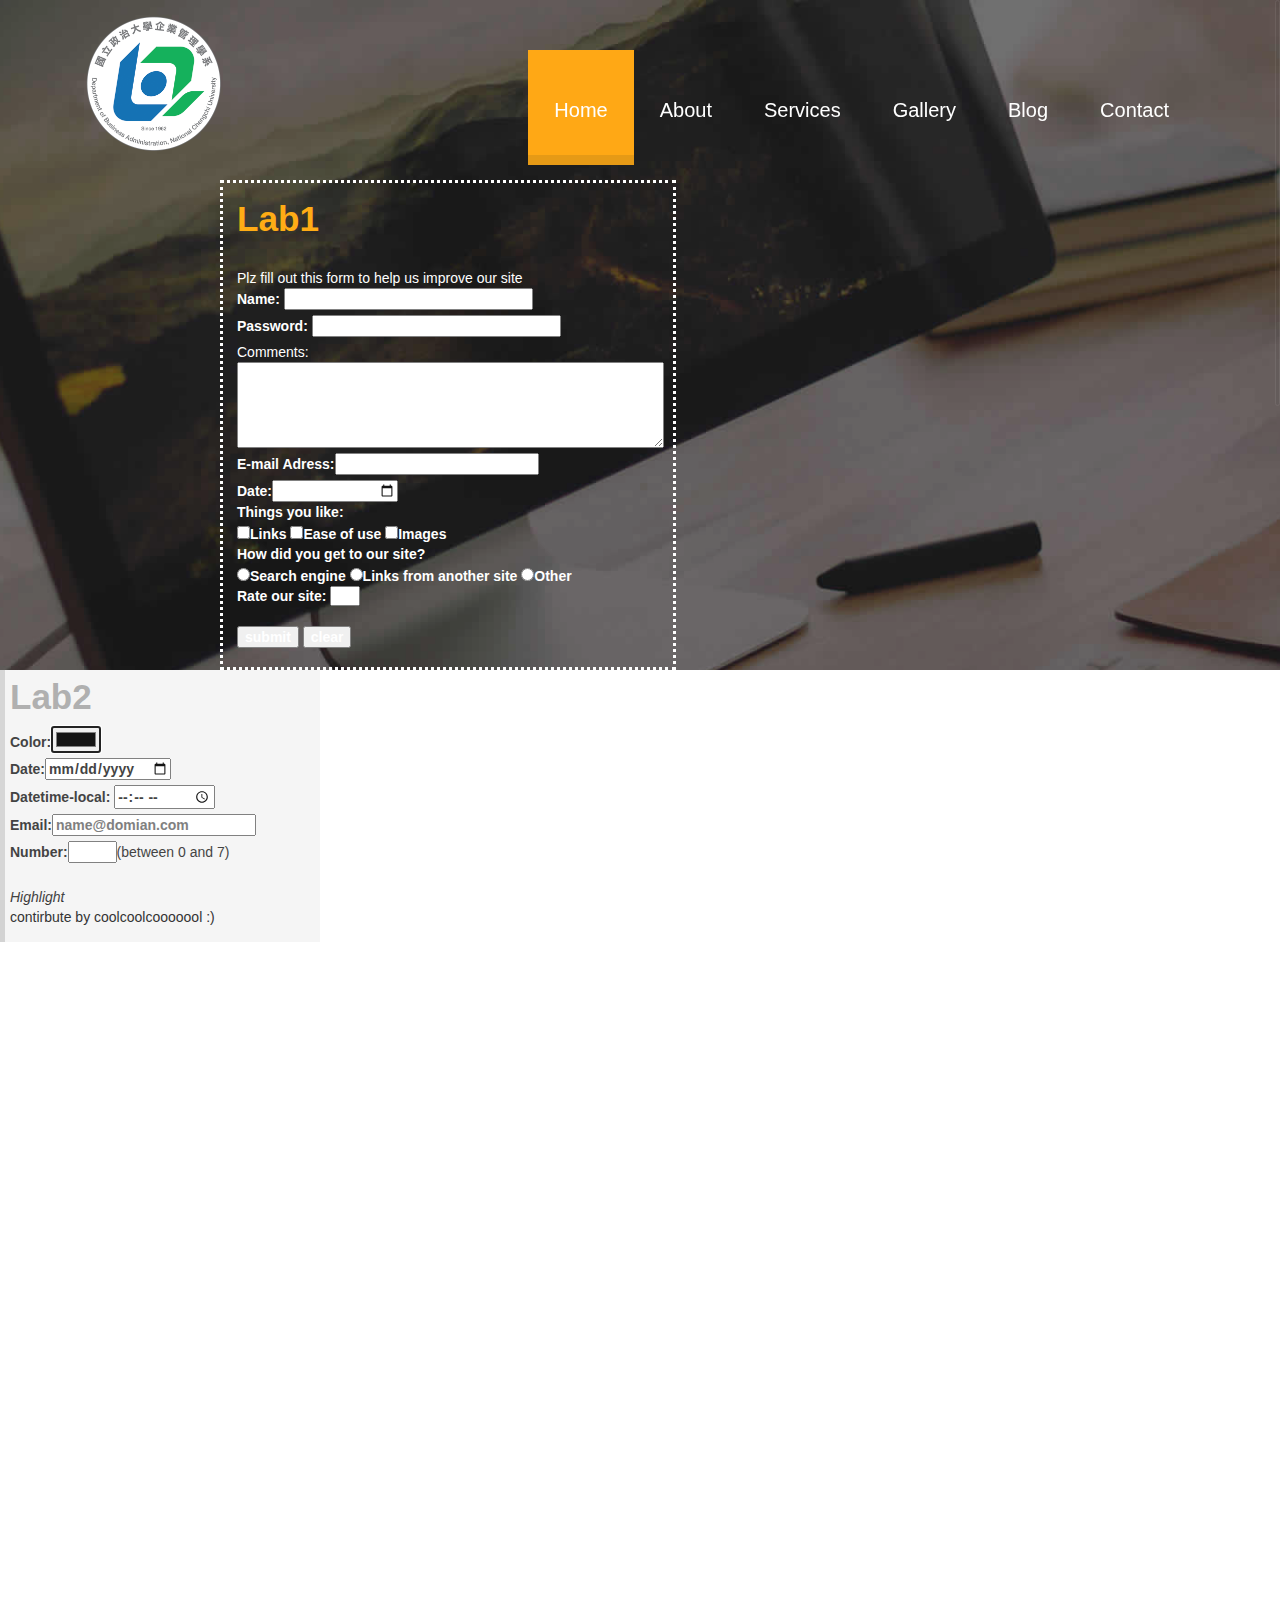
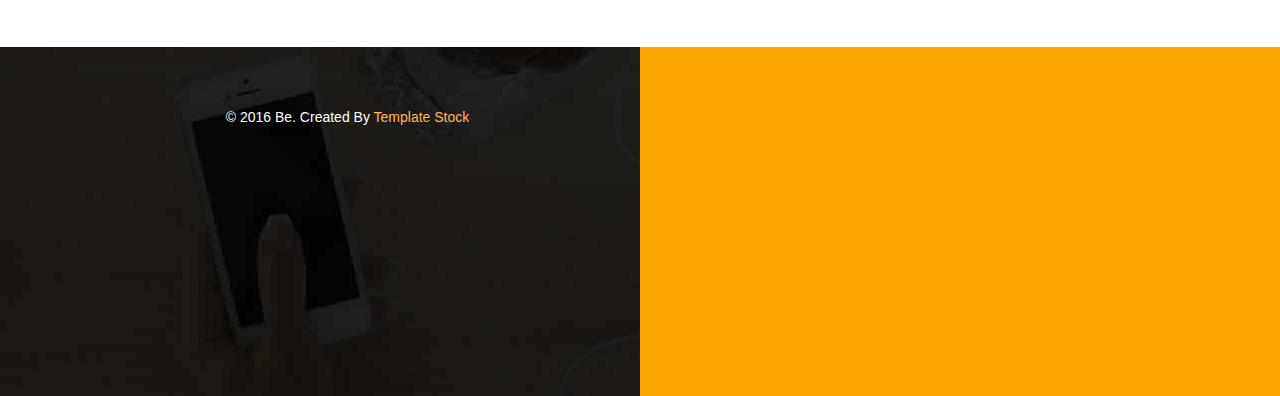
==== be/index.html @ 37cb6d10 "Add files via upload" ====
<!DOCTYPE html>
<!--
	Be by TEMPLATE STOCK
	templatestock.co @templatestock
	Released for free under the Creative Commons Attribution 3.0 license (templated.co/license)
-->
<html lang="en">

<head>
    <meta charset="utf-8">
    <meta http-equiv="X-UA-Compatible" content="IE=edge">
    <meta name="viewport" content="width=device-width, initial-scale=1">
    <meta name="description" content="">
    <meta name="author" content="">
    <title>CSintro Homework</title>

    <link rel="stylesheet" href="assets/109305077/style_new.css" type="text/css">

       <!-- =============== Bootstrap Core CSS =============== -->
    <link rel="stylesheet" href="assets/css/bootstrap.min.css" type="text/css">
    <!-- =============== fonts awesome =============== -->
    <link rel="stylesheet" href="assets/font/css/font-awesome.min.css" type="text/css">
    <!-- =============== Plugin CSS =============== -->
    <link rel="stylesheet" href="assets/css/animate.min.css" type="text/css">
    <!-- =============== Custom CSS =============== -->
    <link rel="stylesheet" href="assets/css/style.css" type="text/css">
    <!-- =============== Owl Carousel Assets =============== -->
    <link href="assets/owl-carousel/owl.carousel.css" rel="stylesheet">
    <link href="assets/owl-carousel/owl.theme.css" rel="stylesheet">

	 <link rel="stylesheet" href="assets/css/isotope-docs.css" media="screen">
	  <link rel="stylesheet" href="assets/css/baguetteBox.css">
    <!-- HTML5 Shim and Respond.js IE8 support of HTML5 elements and media queries -->
    <!-- WARNING: Respond.js doesn't work if you view the page via file:// -->
    <!--[if lt IE 9]>
        <script src="https://oss.maxcdn.com/libs/html5shiv/3.7.0/html5shiv.js"></script>
        <script src="https://oss.maxcdn.com/libs/respond.js/1.4.2/respond.min.js"></script>
    <![endif]-->
	
</head>

<body>
    <!-- =============== Preloader =============== -->
    <div id="preloader">
        <div id="loading">
		<img width="256" height="32" src="assets/img/loading-cylon-red.svg">	
        </div>
    </div>
    <!-- =============== nav =============== -->
    <nav id="mainNav" class="navbar navbar-default navbar-fixed-top">
        <div class="container">
            <div class="container-fluid">
                <!-- Brand and toggle get grouped for better mobile display -->
                <div class="navbar-header">
                    <button type="button" class="navbar-toggle collapsed" data-toggle="collapse" data-target="#bs-example-navbar-collapse-1">
                        <span class="sr-only">Toggle navigation</span>
                        <span class="icon-bar"></span>
                        <span class="icon-bar"></span>
                        <span class="icon-bar"></span>
                    </button>
                    <a class="navbar-brand" href="#"><img src="assets/109305077/nccuba_logo.png" width=25% alt="Logo">
                    </a>
                </div>

                <!-- Collect the nav links, forms, and other content for toggling -->

                <div class="collapse navbar-collapse" id="bs-example-navbar-collapse-1">
                    <ul class="nav navbar-nav navbar-right">
						<li>
                            <a class="page-scroll" href="#home">Home</a>
                        </li>
                        <li>
                            <a class="page-scroll" href="#about">About</a>
                        </li>
                        <li>
                            <a class="page-scroll" href="#Services">Services</a>
                        </li>
                        <li>
                            <a class="page-scroll" href="#Gallery">Gallery</a>
                        </li>
                        <li>
                            <a class="page-scroll" href="#blog">Blog</a>
                        </li>
                        <li>
                            <a class="page-scroll" href="#contact">Contact</a>
                        </li>
                    </ul>
                </div>
                <!-- =============== navbar-collapse =============== -->

            </div>
        </div>
        <!-- =============== container-fluid =============== -->
    </nav>
    <!-- =============== header =============== -->
    <header id="home" class="header">
		<!-- =============== container =============== -->
        <div class="container">
        <br><br><br><br><br><br><br><br><br>

        <form class="lab1" >
        <h1 style="color: orange;">Lab1</h1>
        <br>Plz fill out this form to help us improve our site
        <br>
            <label> Name:
                <input name = "profile" size = "25" maxlength = "30">
            </label>
        <br>
            <label> Password:
                <input name = "profile" type = "password" size = "25" maxlength = "30">
            </label>
        <br>Comments: 
        <br><textarea rows = "4" cols="50">
            </textarea>

        <br><label>E-mail Adress:<input type="mail"></label>
        <br><label>Date:<Input type="date">
        <br><b>Things you like:</b>
        <br><form action = "/action_page.php" method= "get">
            <input type="checkbox" name= "liked" value="links">Links
            <input type="checkbox" name= "liked" value="ease of use">Ease of use
            <input type="checkbox" name= "liked" value="images">Images
        <br><b>How did you get to our site?</b>
        <br>
            <input type= "radio" name="channel" value= "search engine">Search engine
            <input type= "radio" name="channel" value= "links from another site">Links from another site
            <input type= "radio" name="channel" value= "other">Other
        <br>Rate our site:
        <form action="/action_page.php">
            <select name = "grading">
                <option value= "1">1</option>
                <option value= "2">2</option>
                <option value= "3">3</option>
                <option value= "4">4</option>
                <option value= "5">5</option>
            </select>
        <br><br>
            <input type="submit" value = "submit">
            <input type="reset" value="clear">
        </form>
		

		<!-- =============== container end =============== -->
    </header>

		<!-- =============== container =============== -->

        <form class="lab2" >
            <h1 style="color: darkgray;">Lab2</h1>
            <label>Color:<input type = "color" autofocus /></label>
            <br><label>Date:<input type="date"></label>
            <br><label>Datetime-local: <input type="time"></label>
            <br><label>Email:<input type="mail" placeholder="name@domian.com" required></label>
            <br><form action="/action_page.php"><label>Number:</label><input type="number" min="1" max="7">(between 0 and 7)
            <br><br>
            <em>Highlight</em>
            <p>contirbute by coolcoolcooooool :)</p>
        </form>
        

            </div>
        </div>   
		<!-- =============== container end =============== -->		
    </section>
	

	<section id="contact">
	<!-- =============== container =============== -->
		<div class="container">
			    <div class="row">
                <div class="title">
				<h2>Contact</h2>
				<p>Meet some of our lovely, passionate, positive people.</p>
				</div>
			</div>

			<div class="row">

				<div class="col-xs-12 col-sm-12 col-md-12 wow bounceIn animated" data-wow-delay=".1s">

					<form action="#" method="post">
						<div class="ajax-hidden">
							<div class="col-xs-12 col-sm-6 col-md-6 form-group wow fadeInUp animated">
								<label for="c_name" class="sr-only">Name</label>
								<input type="text" placeholder="Name" name="name" class="form-control" id="name" required="">
							</div>

							<div data-wow-delay=".1s" class="col-xs-12 col-sm-6 col-md-6 form-group wow fadeInUp animated">
								<label for="c_email" class="sr-only">Email</label>
								<input type="email" placeholder="E-mail" name="email" class="form-control" id="email" pattern="^[A-Za-z0-9](([_\.\-]?[a-zA-Z0-9]+)*)@([A-Za-z0-9]+)(([\.\-]?[a-zA-Z0-9]+)*)\.([A-Za-z]{2,})$" placeholder="e.g. info@envato.com" required="">
							</div>

							<div data-wow-delay=".2s" class="col-xs-12 col-sm-12 col-md-12 form-group wow fadeInUp animated">
								<textarea placeholder="Message" rows="7" name="description" id="description" class="form-control" required=""></textarea>
							</div>

							<button data-wow-delay=".3s" class="btn btn-sm btn-block wow fadeInUp animated" type="submit">Send Message</button>
						</div>
						<div class="ajax-response"></div>
					</form>

				</div>              
			</div>
		</div><!-- =============== container end =============== -->
	</section>
    <!-- Footer -->
    <footer id="footer">
	<!-- =============== container =============== -->
    <div class="container">
			    <div class="row">
                <div class="col-xs-12 col-sm-6 col-md-6">

					
                    <p class="copyright">
                        &copy; 2016 Be. Created By <a href="http://templatestock.co">Template Stock</a>
					</p>

				</div>
				<div data-wow-delay=".6s" class="col-xs-12 col-sm-6 col-md-6 wow bounceIn  animated" style="visibility: visible; animation-delay: 0.6s; animation-name: bounceIn;">

					  <section class="widget widget_text" id="text-15">
                         <h3 class="widget-title">Taipei, Taiwan</h3> <div class="textwidget">文山區指南路二段65號<br>
                        <p>Tel: 01 234-56786<br>
                        Mobile: 01 234-56786<br>
                        E-mail: 109305077@nccu.edu.tw
                    </div>
                    </section>

				</div>
			</div>
    </div><!-- =============== container end =============== -->
	</footer>    
	<!-- =============== jQuery =============== -->
    <script src="assets/js/jquery.js"></script>
	 <script src="assets/js/isotope-docs.min.js"></script>
    <!-- =============== Bootstrap Core JavaScript =============== -->
    <script src="assets/js/bootstrap.min.js"></script>
    <!-- =============== Plugin JavaScript =============== -->
    <script src="assets/js/jquery.easing.min.js"></script>
    <script src="assets/js/jquery.fittext.js"></script>
    <script src="assets/js/wow.min.js"></script> 
	<!-- =============== owl carousel =============== -->
    <script src="assets/owl-carousel/owl.carousel.js"></script>  
	<!-- Isotope does NOT require jQuery. But it does make things easier -->

<script src="assets/js/baguetteBox.js" async></script>
<script src="assets/js/plugins.js" async></script>
 
    <!-- =============== Custom Theme JavaScript =============== -->
    <script src="assets/js/creative.js">	</script> 
<script src="assets/js/jquery.nicescroll.min.js"></script>

<script>
  $(document).ready(function() {
  
	var nice = $("html").niceScroll();  // The document page (body)
	
	$("#div1").html($("#div1").html()+' '+nice.version);
    
    $("#boxscroll").niceScroll({cursorborder:"",cursorcolor:"#00F",boxzoom:true}); // First scrollable DIV

    $("#boxscroll2").niceScroll("#contentscroll2",{cursorcolor:"#F00",cursoropacitymax:0.7,boxzoom:true,touchbehavior:true});  // Second scrollable DIV
    $("#boxframe").niceScroll("#boxscroll3",{cursorcolor:"#0F0",cursoropacitymax:0.7,boxzoom:true,touchbehavior:true});  // This is an IFrame (iPad compatible)
	
    $("#boxscroll4").niceScroll("#boxscroll4 .wrapper",{boxzoom:true});  // hw acceleration enabled when using wrapper
    
  });
</script>
<script>
window.onload = function() {
    if(typeof oldIE === 'undefined' && Object.keys)
        hljs.initHighlighting();

    baguetteBox.run('.baguetteBoxOne');
    baguetteBox.run('.baguetteBoxTwo');
    baguetteBox.run('.baguetteBoxThree', {
        animation: 'fadeIn'
    });
    baguetteBox.run('.baguetteBoxFour', {
        buttons: false
    });
    baguetteBox.run('.baguetteBoxFive', {
        captions: function(element) {
            return element.getElementsByTagName('img')[0].alt;
        }
    });
};
</script>
</body>
</html>
---- be/assets/109305077/style_new.css ----
body {
    width: 100%;
    height: 100%;
    font-family: helvetica, sans-serif;
    font-size:14px;
} 
h1 {
    font-family: impact, helvetica, sans-serif;
    font-size: 32px;

}
h2 {
    font-family: "times new romance", serif;
    font-size: ;
}
h3 {
    font-family: "andale mono", helvetica, sans-serif;
    font-size: ;
}

.dotted{
        border-style: dotted;
        padding: 1em;
        width: 50%;

}
.dashed {
        border-style: dashed;
}
.solid {
        border-style: solid;
        border-width: 3px;
}
.double {
        border-style: double;
}

.border1 {
        border-color: lightgray;
        border-left-width: 5px;
        border-left-style: solid;
        padding: 5px;
        background-color: darkgrey;
        width: 50%;
}
.lab1{
        border-style: dotted;
        padding: 1em;
        width: 40%;
        margin-left: 150px;
}
.lab2 {
        border-color: lightgray;
        border-left-width: 5px;
        border-left-style: solid;
        padding: 5px;
        background-color: whitesmoke;
        width: 25%;
        margin-right: 150px;
        text-align: middle;
}
---- be/assets/css/style.css ----
/*
	Be by TEMPLATE STOCK
	templatestock.co @templatestock
	Released for free under the Creative Commons Attribution 3.0 license (templated.co/license)

*/
html,


a {
    transition: all 0.35s ease 0s;
    -webkit-transition: all 0.35s ease 0s;
     -moz-transition: all 0.35s ease 0s;
}
#loading {
    height: 200px;
    left: 50%;
    margin: -100px 0 0 -100px;
    position: absolute;
    top: 50%;
    width: 200px;
}
#preloader {
    background: #fff none repeat scroll 0 0;
    bottom: 0;
    left: 0;
    position: fixed;
    right: 0;
    top: 0;
    z-index: 9999;
}
.title {
    text-align: center;
	padding-bottom: 70px;
	position: relative;
}
.header {
   background: rgba(0, 0, 0, 0) url("../img/header.jpg") repeat fixed center 0 / cover  ;
    color: #fff;
    height: 100%;
    overflow: hidden;
    transition: all 0.35s ease 0s;
}
.header2 {
   background: rgba(0, 0, 0, 0) url("../img/header2.jpg") repeat fixed center bottom / cover  ;
    color: #fff;
    height: 100%;
    overflow: hidden;
    transition: all 0.35s ease 0s;
}

.logo{
    float: left;
    text-align: center;
    width: 100%;
}
nav {
    background: #fff none repeat scroll 0 0 !important;
    border: 0 none !important;
    border-radius: 0 !important;
    float: left;
    width: 100%;
}
.size
{
font-size:45px;
color:#fff;
}
.navbar-nav {
    float: left;
    font-size: 16px;
    margin: 0;   
}
.img-left {
    left: -390px;
    position:relative;
}
.navbar-nav > li > a {
    padding-bottom: 15px;
    padding-top: 15px;
}
.navbar-default {
    background: rgba(0, 0, 0, 0) none repeat scroll 0 0 !important;
}
.navbar-default .navbar-nav > .active > a, .navbar-default .navbar-nav > .active > a:focus, .navbar-default .navbar-nav > .active > a:hover {
    background-color: #ffa100;
    border-bottom: 10px solid #e49102;
    color: #fff;
}
.affix
{
 background: rgba(0, 0, 0, 0.9) none repeat scroll 0 0 !important;
transition: all 0.35s ease 0s;
}
.navbar-default .navbar-nav > li > a {
    color: #fff;
    font-size: 20px;
    padding: 50px 26px 35px;
}
.navbar-default .navbar-nav > li > a:focus, .navbar-default .navbar-nav > li > a:hover {
     background-color: #ffa100;
    border-bottom: 10px solid #e49102;
    color: #fff;
}


.header-text h2 {
    font-size: 45px;
	margin-bottom:30px;
}
.header-text h3 {
    font-size: 30px;
	margin-bottom:30px;
}
.header-text p {
	margin-bottom:30px;
}
.header-text h2 span {
    color: orange;
}
.header-btn {
    border: 2px solid #fff;
    color: #fff;
    display: block;
    font-size: 22px;
    line-height: 42px;
    margin: 50px auto auto;
    text-align: center;
    width: 235px;
	transition: all 0.35s ease 0s;
}
.header-btn:hover {
    border: 2px solid #ff6000;
    color: #ff6000;
	text-decoration:none;
	transition: all 0.35s ease 0s;
}
.btn-ornge {
    background: rgba(0, 0, 0, 0) none repeat scroll 0 0;
    border: 2px solid;
    border-radius: 0;
    width: 250px;
	font-size:18px;
	transition: all 0.35s ease 0s;
}
.btn-ornge:hover {   
    border: 2px solid #ffae00;    
	color:#ffae00;
	background: rgba(0, 0, 0, 0) none repeat scroll 0 0;
	transition: all 0.35s ease 0s;
}

#about {
    overflow: hidden;
}
#about h2 {
    padding: 50px 0 25px;
    position: relative;
    text-align: center;
    width: 100%;
}
#about h2::before {
    background: #000 none repeat scroll 0 0;
    bottom: 9px;
    content: "";
    height: 2px;
    position: absolute;
    width: 100%;
	left:0;
}
#about h2::after {
    background: #ffa100 none repeat scroll 0 0;
    bottom: 9px;
    content: "";
    height: 2px;
    position: absolute;
    right: 0;
    width: 50%;
    z-index: 999;
}
#about p {
    font-size: 16px;
    padding: 10px 0;
    text-align: left;
}
/*----------- team ------------*/

#team {
   background: url("../img/team-bg.jpg") no-repeat scroll center bottom / cover ;
    color: #fff;
    overflow: hidden;
	padding:100px 0 220px;
    transition: all 0.35s ease 0s;
}
.t-box {
    background: #fff none repeat scroll 0 0;
    color: #000;
    float: left;
    padding: 0 0 22px;
    text-align: center;
    width: 100%;
}
.timg > img {
    width: 100%;
}
.t-box .social-links {
padding:0px;
margin:20px 0 0 0px;  
}
.t-box .social-links > li {
    display: inline;
    font-size: 25px;
    padding: 8px;
}
.t-box .social-links a {
    color: #ffa100;
}
.t-box .social-links a:hover {
    color: #333;
}
.timg {
    position: relative;
	  transition: all 0.35s ease 0s;
}
.timg:hover::after {
    background: rgba(0, 0, 0, 0.5) none repeat scroll 0 0;
    content: "";
    height: 100%;
    left: 0;
    position: absolute;
    top: 0;
    width: 100%;
}
/*----------- services ------------*/

#Services {
    overflow: hidden;
}
#Services h2 {
    padding: 50px 0 25px;
    position: relative;
    text-align: center;
    width: 100%;
}
#Services h2::before {
    background: #000 none repeat scroll 0 0;
    bottom: 9px;
    content: "";
    height: 2px;
    position: absolute;
    width: 100%;
	left:0;
}
#Services h2::after {
    background: #ffa100 none repeat scroll 0 0;
    bottom: 9px;
    content: "";
    height: 2px;
    position: absolute;
    right: 0;
    width: 50%;
    z-index: 999;
}
#Services p {
    font-size: 16px;
    padding: 10px 0;
    text-align: left;
}
/*----------- for box ------------*/
.for-box
{
 background: url("../img/services-bg.jpg") no-repeat scroll center bottom / cover ;
padding-top:200px;
background-attachment:fixed;
padding-bottom:100px;
	overflow:hidden;
}
.for-box-crecl {
    background: #fff none repeat scroll 0 0;
    border-radius: 50%;
    color: #000;
    font-size: 51px;
    height: 100px;
    left: 35%;
    line-height: 104px;
    margin: auto;
    position: absolute;
    text-align: center;
	top: -58px;
	z-index:999;
    width: 100px;
}

.for-box .clr1
{
background:#3ec441;
color:#fff;
padding: 50px 0 50px;
text-align:center;
overflow:hidden;
position:relative;
}
.for-box .clr1::before
{
position:absolute;
content:"";
width:100%;
height:40%;
background:#08ac0d;
left:0;
top: -20px;
transform: skewY(171.5deg);
}
.clr1-a {
    background: #3ec441 none repeat scroll 0 0;
    left: 0;
    padding: 10px;
    position: absolute;
    width: 100%;
}
.clr1-a::after {
    background: #08ac0d none repeat scroll 0 0;
    content: "";
    height: 137%;
    position: absolute;
    right: 0;
    top: 15px;
    transform: skewY(-5.5deg);
    width: 100%;
    z-index: -1;
}
.clr1-a {
    background: #fff none repeat scroll 0 0;
    color: #fff;
    float: left;
    font-size: 31px;
    left: 0;
    overflow: hidden;
    padding: 10px;
    position: absolute;
    width: 101%;
    z-index: 999;
}
.for-box .clr2
{
background:#ff8500;
color:#fff;
padding: 50px 0 50px;
text-align:center;
overflow:hidden;
position:relative;

}
.for-box .clr2::before
{
position:absolute;
content:"";
width:100%;
height:40%;
background:#da7104;
left:0;
top: -20px;
transform: skewY(171.5deg);
}
.clr2-a::after {
    background: #ff8500 none repeat scroll 0 0;
    content: "";
    height: 137%;
    position: absolute;
    right: 0;
    top: 15px;
    transform: skewY(-5.5deg);
    width: 100%;
    z-index: -1;
}
.clr2-a {
    background: #fff none repeat scroll 0 0;
    color: #fff;
    float: left;
    font-size: 31px;
    left: 0;
    overflow: hidden;
    padding: 10px;
    position: absolute;
    width: 101%;
    z-index: 999;
}
.for-box .clr3
{
background:#0195ff;
color:#fff;
text-align:center;
padding: 50px 0 50px;
overflow:hidden;
position:relative;

}
.for-box .clr3::before
{
position:absolute;
content:"";
width:100%;
height:40%;
background:#0482d9;
left:0;
top: -20px;
transform: skewY(171.5deg);
}
.clr3-a::after {
    background: #0195ff none repeat scroll 0 0;
    content: "";
    height: 137%;
    position: absolute;
    right: 0;
    top: 15px;
    transform: skewY(-5.5deg);
    width: 100%;
    z-index: -1;
}
.clr3-a {
    background: #fff none repeat scroll 0 0;
    color: #fff;
    float: left;
    font-size: 31px;
    left: 0;
    overflow: hidden;
    padding: 10px;
    position: absolute;
    width: 101%;
    z-index: 999;
}
.for-box .clr4
{
background:#ff6100;
color:#fff;
padding: 50px 0 50px;
text-align:center;
overflow:hidden;
position:relative;
}
.for-box .clr4::before
{
position:absolute;
content:"";
width:100%;
height:40%;
background:#cf5105;
left:0;
top: -20px;
transform: skewY(171.5deg);
}
.clr4-a::after {
    background: #ff6100 none repeat scroll 0 0;
    content: "";
    height: 137%;
    position: absolute;
    right: 0;
    top: 15px;
    transform: skewY(-5.5deg);
    width: 100%;
    z-index: -1;
}
.clr4-a {
    background: #fff none repeat scroll 0 0;
    color: #fff;
    float: left;
    font-size: 31px;
    left: 0;
    overflow: hidden;
    padding: 10px;
    position: absolute;
    width: 101%;
    z-index: 999;
}
.wbox {
    background: #fff none repeat scroll 0 0;
    margin-bottom: 100px;
    padding: 20px 20px 60px;
    position: relative;
	overflow: hidden;
    text-align: center;
}
.wbox  p
{
padding:10px;
}
/*----------- owl ------------*/
#owl-demo .owl-item div{
      padding:5px;
    }
#owl-demo .owl-item img{
      display: block;
      width: 100%;
      height: auto;
      -webkit-border-radius: 3px;
      -moz-border-radius: 3px;
      border-radius: 3px;
}
.owl-theme .owl-controls .owl-buttons div {
    background: rgba(255, 255, 255, 0.08) none repeat scroll 0 0 !important;
    color: #ffa100 !important;    
    font-size: 65px !important;
    opacity: 1 !important;
}
.owl-theme .owl-controls .owl-buttons div:hover {
    background: #ffa100 none repeat scroll 0 0 !important;
    color: #fff !important;    
    font-size: 65px !important;
    opacity: 1 !important;
}
.owl-buttons {
    position: absolute;
    top: 50%;
    width: 100%;
}
.owl-prev {
    left: 0;
    position: absolute;
}
.owl-next {
    right: 0;
    position: absolute;
}
.owl-pagination {
    visibility: hidden;
}
/*----------- counter ------------*/
.counter {
    background: #222 none repeat scroll 0 0;
    color: #fff;
    padding: 100px 0;
    text-align: center;
}
.counter .size {
    color: #f3ba08;
    font-size: 45px;
}
.counter span {
    color: #ff8400;
    font-size: 20px;
}
/*----------- gallery ------------*/
#Gallery {
    padding: 150px 0 0;
	overflow:hidden;
}
#controls ul li {
    float:left;
    margin-right:20px;
}
#container {
    clear:both;
}
.hover-img {
    background: #000 none repeat scroll 0 0;
    height: 96%;
    left: 6px;
    margin: 8px 5px;
    opacity: 0;
    position: absolute;
    text-align: center;
    top: 0px;
    width: 96%;
	transition: all 0.32s ease 0s;
}
.hover-img:hover {
    background: rgba(0, 0, 0, 0.4) none repeat scroll 0 0;
    position: absolute;
    text-align: center;
    top: 0;
	opacity: 1;
	 color: #fff;
	 padding: 20% 0 0;
	border:1px solid #333;
}
.hover-img:hover .camera {
    color: #fff;
    font-size: 50px;
    padding: 5% 0 0;
    transition: all 0.3s ease 0s;
}
.element-item {
width:25%;
height:320px;
    background: rgba(0, 0, 0, 0) none repeat scroll 0 0 !important;
}
/*----------- blog single ------------*/
.blog-header {
    background: rgba(0, 0, 0, 0) url("../img/header4.jpg") repeat fixed center bottom / cover ;
    color: #fff;
    overflow: hidden;
    padding: 300px 0 150px;
    position: relative;
    transition: all 0.35s ease 0s;
	margin-bottom:100px;
}
.blog-header::before {
    background:rgba(0, 0, 0, 0.73) none repeat scroll 0 0;
    content: "";
    height: 100%;
    left: 0;
    position: absolute;
    top: 0;
    width: 100%;
}
.blog-header h1 {
    position: relative;
    text-align: center;
    width: 100%;
}
.bs-blog-detail a {
    color: #777;
    display: inline-block;
}
.bs-blog-text {
    color: #555;
    font-weight: 300;
    margin-top: 25px;
}
.bs-blog-img {
    display: inline-block;
    width: 100%;
}
.bs-blog-img > img {
    width: 100%;
}
.bs-blog-name a {
    color: #565656;
    display: inline-block;
}
.bs-blog-name {
    font-size: 19px;
    font-weight: 300;
    padding-left: 75px;
}
.bs-blog-naz {
    display: inline-block;
    margin-top: 20px;
    width: 100%;
}
.bs-blog-type {
    border-right: 1px solid #eee;
    color: #5ac8fb;
    float: left;
    font-size: 40px;
    line-height: 1.5;
    padding-right: 10px;
}
.bs-blog-name {
    font-size: 18px;
    font-weight: 300;
    padding-left: 75px;
}
.bs-blog-detail {
    color: #999;
    font-size: 12px;
    font-weight: 300;
    margin-left: 75px;
    margin-top: 5px;
}
.bs-blog-text {
    color: #555;
    font-weight: 300;
    margin-top: 25px;
}
blockquote {
    border-left: 2px solid #eee;
    font-size: 16px;
    font-weight: 300;
    margin: 25px 0;
}
.tags-blog-single {
    display: inline-block;
}
.tags-blog li {
    border: 1px solid #eee;
    display: inline-block;
    margin-bottom: 8px;
    margin-right: 5px;
    padding: 3px 8px;
}
.tags-blog li a {
    color: #555;
    font-weight: 300;
}
.soc-blog-single {
    display: inline-block;
    float: right;
}
.soc-blog {
    float: right;
    list-style: outside none none;
    padding: 0;
}
.soc-blog li {
    background: #fff none repeat scroll 0 0;
    border: 1px solid #eee;
    border-radius: 2px;
    float: left;
    font-size: 17px;
    height: 30px;
    line-height: 30px;
    margin-right: 5px;
    text-align: center;
    width: 35px;
}
.marg50 {
    margin-top: 50px;
}
.marg25 {
    margin-top: 25px;
}
.img-author {
    float: left;
}
.name-author {
    display: inline-block;
    font-size: 19px;
    font-weight: 300;
    margin-left: 20px;
}
.text-author {
    font-size: 12.5px;
    font-weight: 300;
    margin-left: 100px;
    margin-top: 5px;
}
.bs-blog-line {
    border-top: 1px solid #eee;
    float: left;
    margin: 50px 0;
    width: 100%;
}
.comm_name {
    color: #5ac8fb;
    font-size: 16px;
    font-weight: 300;
}
.comm_name span {
    color: #555;
    font-size: 11px;
}
.img_comm {
    border-radius: 2px;
    float: left;
    height: 80px;
    margin-bottom: 10px;
    margin-right: 50px;
    width: 80px;
}
.comment {
    float: left;
    padding: 30px 0;
    width: 100%;
}
.comment-inner {
    float: left;
    margin-bottom: 20px;
    margin-left: 130px;
    margin-top: 20px;
}
.input-def {
    border: 1px solid #eee;
    margin-bottom: 10px;
    outline: medium none;
    padding: 15px 10px;
    width: 50%;
}
.input-def-textarea {
    border: 1px solid #eee;
    margin-bottom: 10px;
    outline: medium none;
    padding: 5px 10px;
    width: 65%;
}
.text_cont {
    font-weight: 300;
}
.soc-blog li a {
    color: #797979;
}
.soc-blog-single {
    display: inline-block;
    float: right;
}
.author-bio {
      background: #f9f9f9 none repeat scroll 0 0;
    border: 1px dashed #ddd;
    display: inline-block;
    margin-top: 30px;
    padding: 28px;
    width: 100%;
}
.bs-blog-line-com {
    border-top: 1px solid #eee;
    float: left;
    margin: 25px 0;
    width: 100%;
}
.tags-blog {
    padding: 0;
}
/*----------- blog ------------*/

#blog {
   background: #ffa100;
    color: #fff;
    overflow: hidden;
	padding:100px 0 220px;
    transition: all 0.35s ease 0s;
	position:relative;
}
#blog::before {
   background: #333 none repeat scroll 0 0;
    content: "";
    height: 40%;
    left: -90px;
    position: absolute;
    top: -178px;
    transform: skewX(110deg);
    width: 100%;
}
.blog-img > img {
    width: 100%;
	  border-radius: 5px;
	position:absolute;
}
.data {
    color: #383838;
    float: left;
    font-size: 50px;
    padding-right: 20px;
	position:relative;
}
.data::before {
    border-right: 1px solid;
    content: "";
    height: 100%;
    position: absolute;
    right: 0;
    top: 0;
    transform: skewX(-20deg);
}
.month {
    color: #383838;
    float: left;
    font-size: 18px;
    padding-left: 20px;
    padding-top: 23px;
}
.blog-img {
    border: 1px solid;
    height: 208px;
    margin-bottom: 60px;
    padding: 9px;
	  border-radius: 5px;
    position: relative;
}
#blog a {
    border: 1px solid #fff;
    color: #000;
    display: inline-table;
    font-size: 18px;
    margin-top: 15px;
    padding: 10px 23px;
	text-decoration:none;
	background:#fff;
}
#blog a:hover{
    border: 1px solid #ffc259;
    color: #fff;
    display: inline-table;
    font-size: 18px;
    margin-top: 15px;
    padding: 10px 23px;
	background:none;
}
#blog .row > h3 {
    color: #000000;
    font-size: 20px;
    font-weight: bold;
}
#blog .row > p {
    color: #444444;
    font-size: 14px;
}
/*----------- contact ------------*/
#contact
{
 background: url("../img/contact-bg.JPG") no-repeat scroll center center / cover  ;
    color: #fff;
    overflow: hidden;
	padding:100px 0;
    transition: all 0.35s ease 0s;
}
#contact input[type="text"]{
    background-color: #fff;
    background-image: none;
    border: 1px solid #666;
    border-radius: 4px;
    box-shadow: 0 1px 1px rgba(0, 0, 0, 0.075) inset;
    color: #555;
    display: block;
    font-size: 14px;
    height: 57px;
    line-height: 1.42857;
    padding: 10px 12px;
    transition: border-color 0.15s ease-in-out 0s, box-shadow 0.15s ease-in-out 0s;
    width: 100%;
}
#contact input[type="email"]{
    background-color: #fff;
    background-image: none;
    border: 1px solid #666;
    border-radius: 4px;
    box-shadow: 0 1px 1px rgba(0, 0, 0, 0.075) inset;
    color: #555;
    display: block;
    font-size: 14px;
    height: 57px;
    line-height: 1.42857;
    padding: 10px 12px;
    transition: border-color 0.15s ease-in-out 0s, box-shadow 0.15s ease-in-out 0s;
    width: 100%;
}
#contact .btn-block {
    background: #ffa100 none repeat scroll 0 0;
    border-radius: 0;
    color: #000;
    display: block;
    float: right;
    font-size: 16px;
    margin-bottom: 50px;
    margin-right: 15px;
    padding: 10px 0;
    transition: all 0.3s ease 0s;
    width: 165px;
}

#footer {
    background: rgba(0, 0, 0, 0) url("../img/footer-bg.jpg") no-repeat scroll -554px -686px;
    color: #fff;
    padding: 60px 0 120px;
    position: relative;
    text-align: center;
    width: 100%;
	overflow:hidden;
}
#footer .social-links {
    list-style: outside none none;
    margin: 0 0 20px;
    padding: 35px 0 10px;
}
#footer .social-links li {
    display: inline-block;
    margin: 5px;
}
#footer .social-links a {
    border: 1px solid rgba(255, 255, 255, 1);
    border-radius: 50%;
    color: rgba(255, 255, 255, 1);
    display: block;
    font-size: 25px;
    height: 50px;
    line-height: 48px;
    text-align: center;
    width: 50px;
}
#footer::before {
    background: orange none repeat scroll 0 0;
    content: "";
    height: 100%;
    position: absolute;
    top: 0;
    width: 100%;
}
#text-15 {
    padding-left: 100px;
    text-align: left;
}

#text-15 a{
    color: #000;
    text-decoration: none;
}


@media (min-width:768px) and (max-width:1024px)
{
.navbar-default .navbar-nav > li > a {
    font-size: 18px;
    padding: 50px 15px 35px;
}
.img-left {
    left: -50px;
    position:relative;
}
.img-left img
{
width:100%;
}
.for-box .clr1::before {
    top: -26px;
}
.for-box .clr2::before {
    top: -26px;
}
.for-box .clr3::before {
    top: -26px;
}
.for-box .clr4::before {
    top: -26px;
}
.element-item {
width:50%;
}
#about img {
    left: -24px;
    position: relative;
}
    #blog::before {
    height: 30%;
    transform: rotate(175deg);
    width: 100%;
        left: 0px;
        top: -100px;
}
}
@media (max-width:800px)
{
#about img {
    left: -40px;
    position: relative;
}
.blog-img {
    height: 130px;
}
#blog .row {
    padding: 0 10px !important;
}
}
@media (max-width:980px)
{
#about img {
   left: 0;
    position: relative;
    width: 100%;
}
.img-left {
   left: 0;
    position: relative;
    width: 100%;
}
.blog-img {
    height: 130px;
}
#blog .row {
    padding: 0 10px !important;
}
}
@media (min-width:1024px) and (max-width:1170px)
{
.col-md-6 {
    width: 100%;
}
#about img {
    left: 0;
    position: relative;
}
.img-left {
    left: 0;
    position: relative;
}
#footer .col-md-6 {
    width: 50%;
}
}
@media (max-width:640px)
{
    .for-box-crecl {
    left: 43%;
}
.header-text {
    background: rgba(0, 0, 0, 0.5) none repeat scroll 0 0;
    display: block;
    float: none;
    font-size: 12px;
    margin: 150px auto;
    padding: 42px !important;
    text-align: center;
    width: 100%;
}
.header-text h2 {
    font-size: 24px;
}
.navbar-default .navbar-nav > li > a {
    font-size: 18px;
    padding: 10px 15px 10px;
	width:100%;
}

.img-left img
{
width:100%;
}
.for-box .clr1::before {
    top: -26px;
}
.for-box .clr2::before {
    top: -26px;
}
.for-box .clr3::before {
    top: -26px;
}
.for-box .clr4::before {
    top: -26px;
}
.element-item {
width:100%;
}
.navbar-default .navbar-collapse, .navbar-default .navbar-form {
    border-color: #000;
}
.navbar-nav {
    background: #000 none repeat scroll 0 0;
    float: left;
    font-size: 16px;
    margin: 0;
    width: 100%;
}
.header-text h3 {
    font-size: 18px;
    margin-bottom: 30px;
}
.blog-img {
    height: 340px;
    margin-top: 30px;
}
    #blog::before {
    height: 60%;
    top: -545px;
    transform: rotate(83deg);
    width: 87%;
}

.navbar-brand img {
    margin-top: -25px;
    width: 65% !important;
}
.navbar-default .navbar-toggle:focus, .navbar-default .navbar-toggle:hover {
    background-color: orange;
}
.navbar-default .navbar-toggle .icon-bar {
    background-color: #fff;
}
.header1 {
    margin-top: -144px;
}
}
@media (max-width:480px)
{
    .header {  
    height: 600px;    
}
.header-text {
    background: rgba(0, 0, 0, 0.5) none repeat scroll 0 0;
    display: block;
    float: none;
    font-size: 12px;
    margin: 300px auto auto;
    padding: 42px !important;
    text-align: center;
    width: 100%;
}
.header-text h2 {
    font-size: 24px;
}
.navbar-default .navbar-nav > li > a {
    font-size: 18px;
    padding: 10px 15px 10px;
	width:100%;
}

.img-left img
{
width:100%;
}
.for-box .clr1::before {
    top: -26px;
}
.for-box .clr2::before {
    top: -26px;
}
.for-box .clr3::before {
    top: -26px;
}
.for-box .clr4::before {
    top: -26px;
}
.element-item {
width:100%;
}
.navbar-default .navbar-collapse, .navbar-default .navbar-form {
    border-color: #000;
}
.navbar-nav {
    background: #000 none repeat scroll 0 0;
    float: left;
    font-size: 16px;
    margin: 0;
    width: 100%;
}
.header-text h3 {
    font-size: 18px;
    margin-bottom: 30px;
}
.blog-img {
    height: 249px;
}
.navbar-brand img {
    margin-top: -25px;
    width: 65% !important;
}
.navbar-default .navbar-toggle:focus, .navbar-default .navbar-toggle:hover {
    background-color: orange;
}
.navbar-default .navbar-toggle .icon-bar {
    background-color: #fff;
}
.header1 {
    margin-top: -144px;
}
    .for-box-crecl {
    left: 30%;
}
    #blog::before {
    height: 60%;
    top: -600px;
    transform: rotate(83deg);
    width: 60%;
}
}
@media (max-width:320px)
{
.header-text {
    background: rgba(0, 0, 0, 0.5) none repeat scroll 0 0;
    display: block;
    float: none;
    font-size: 12px;
    margin: 300px auto auto;
    padding: 0px !important;
    text-align: center;
    width: 100%;
}
.header-text h2 {
    font-size: 24px;
}
.navbar-default .navbar-nav > li > a {
    font-size: 18px;
    padding: 10px 15px 10px;
	width:100%;
}

.img-left img
{
width:100%;
}
.for-box .clr1::before {
    top: -26px;
}
.for-box .clr2::before {
    top: -26px;
}
.for-box .clr3::before {
    top: -26px;
}
.for-box .clr4::before {
    top: -26px;
}
.element-item {
width:100%;
    height: 215px;
}
.navbar-default .navbar-collapse, .navbar-default .navbar-form {
    border-color: #000;
}
.navbar-nav {
    background: #000 none repeat scroll 0 0;
    float: left;
    font-size: 16px;
    margin: 0;
    width: 100%;
}
.header-text h3 {
    font-size: 18px;
    margin-bottom: 30px;
}
.blog-img {
    height: 157px;
    margin-top: 30px;
}
.navbar-brand img {
    margin-top: -25px;
    width: 65% !important;
}
.navbar-default .navbar-toggle:focus, .navbar-default .navbar-toggle:hover {
    background-color: orange;
}
.navbar-default .navbar-toggle .icon-bar {
    background-color: #fff;
}
.header1 {
    margin-top: -144px;
}
    .for-box-crecl {
    left: 37%;
}
#footer::before {   
    left: 0; 
    top: 46%;
}
    #blog::before {
    height: 60%;
    top: -545px;
    transform: rotate(83deg);
    width: 87%;
}

}
---- be/assets/css/isotope-docs.css ----
/*! normalize.css v3.0.3 | MIT License | github.com/necolas/normalize.css */

/**
 * 1. Set default font family to sans-serif.
 * 2. Prevent iOS and IE text size adjust after device orientation change,
 *    without disabling user zoom.
 */

html {
  font-family: sans-serif; /* 1 */
  -ms-text-size-adjust: 100%; /* 2 */
  -webkit-text-size-adjust: 100%; /* 2 */
}

/**
 * Remove default margin.
 */

body {
  margin: 0;
}

/* HTML5 display definitions
   ========================================================================== */

/**
 * Correct `block` display not defined for any HTML5 element in IE 8/9.
 * Correct `block` display not defined for `details` or `summary` in IE 10/11
 * and Firefox.
 * Correct `block` display not defined for `main` in IE 11.
 */

article,
aside,
details,
figcaption,
figure,
footer,
header,
hgroup,
main,
menu,
nav,
section,
summary {
  display: block;
}

/**
 * 1. Correct `inline-block` display not defined in IE 8/9.
 * 2. Normalize vertical alignment of `progress` in Chrome, Firefox, and Opera.
 */

audio,
canvas,
progress,
video {
  display: inline-block; /* 1 */
  vertical-align: baseline; /* 2 */
}

/**
 * Prevent modern browsers from displaying `audio` without controls.
 * Remove excess height in iOS 5 devices.
 */

audio:not([controls]) {
  display: none;
  height: 0;
}

/**
 * Address `[hidden]` styling not present in IE 8/9/10.
 * Hide the `template` element in IE 8/9/10/11, Safari, and Firefox < 22.
 */

[hidden],
template {
  display: none;
}

/* Links
   ========================================================================== */

/**
 * Remove the gray background color from active links in IE 10.
 */

a {
  background-color: transparent;
}

/**
 * Improve readability of focused elements when they are also in an
 * active/hover state.
 */

a:active,
a:hover {
  outline: 0;
}

/* Text-level semantics
   ========================================================================== */

/**
 * Address styling not present in IE 8/9/10/11, Safari, and Chrome.
 */

abbr[title] {
  border-bottom: 1px dotted;
}

/**
 * Address style set to `bolder` in Firefox 4+, Safari, and Chrome.
 */

b,
strong {
  font-weight: bold;
}

/**
 * Address styling not present in Safari and Chrome.
 */

dfn {
  font-style: italic;
}

/**
 * Address variable `h1` font-size and margin within `section` and `article`
 * contexts in Firefox 4+, Safari, and Chrome.
 */

h1 {
  font-size: 2em;
  margin: 0.67em 0;
}

/**
 * Address styling not present in IE 8/9.
 */

mark {
  background: #ff0;
  color: #000;
}

/**
 * Address inconsistent and variable font size in all browsers.
 */

small {
  font-size: 80%;
}

/**
 * Prevent `sub` and `sup` affecting `line-height` in all browsers.
 */

sub,
sup {
  font-size: 75%;
  line-height: 0;
  position: relative;
  vertical-align: baseline;
}

sup {
  top: -0.5em;
}

sub {
  bottom: -0.25em;
}

/* Embedded content
   ========================================================================== */

/**
 * Remove border when inside `a` element in IE 8/9/10.
 */

img {
  border: 0;
}

/**
 * Correct overflow not hidden in IE 9/10/11.
 */

svg:not(:root) {
  overflow: hidden;
}

/* Grouping content
   ========================================================================== */

/**
 * Address margin not present in IE 8/9 and Safari.
 */

figure {
  margin: 1em 40px;
}

/**
 * Address differences between Firefox and other browsers.
 */

hr {
  box-sizing: content-box;
  height: 0;
}

/**
 * Contain overflow in all browsers.
 */

pre {
  overflow: auto;
}

/**
 * Address odd `em`-unit font size rendering in all browsers.
 */

code,
kbd,
pre,
samp {
  font-family: monospace, monospace;
  font-size: 1em;
}

/* Forms
   ========================================================================== */

/**
 * Known limitation: by default, Chrome and Safari on OS X allow very limited
 * styling of `select`, unless a `border` property is set.
 */

/**
 * 1. Correct color not being inherited.
 *    Known issue: affects color of disabled elements.
 * 2. Correct font properties not being inherited.
 * 3. Address margins set differently in Firefox 4+, Safari, and Chrome.
 */

button,
input,
optgroup,
select,
textarea {
  color: inherit; /* 1 */
  font: inherit; /* 2 */
  margin: 0; /* 3 */
}

/**
 * Address `overflow` set to `hidden` in IE 8/9/10/11.
 */

button {
  overflow: visible;
}

/**
 * Address inconsistent `text-transform` inheritance for `button` and `select`.
 * All other form control elements do not inherit `text-transform` values.
 * Correct `button` style inheritance in Firefox, IE 8/9/10/11, and Opera.
 * Correct `select` style inheritance in Firefox.
 */

button,
select {
  text-transform: none;
}

/**
 * 1. Avoid the WebKit bug in Android 4.0.* where (2) destroys native `audio`
 *    and `video` controls.
 * 2. Correct inability to style clickable `input` types in iOS.
 * 3. Improve usability and consistency of cursor style between image-type
 *    `input` and others.
 */

button,
html input[type="button"], /* 1 */
input[type="reset"],
input[type="submit"] {
  -webkit-appearance: button; /* 2 */
  cursor: pointer; /* 3 */
}

/**
 * Re-set default cursor for disabled elements.
 */

button[disabled],
html input[disabled] {
  cursor: default;
}

/**
 * Remove inner padding and border in Firefox 4+.
 */

button::-moz-focus-inner,
input::-moz-focus-inner {
  border: 0;
  padding: 0;
}

/**
 * Address Firefox 4+ setting `line-height` on `input` using `!important` in
 * the UA stylesheet.
 */

input {
  line-height: normal;
}

/**
 * It's recommended that you don't attempt to style these elements.
 * Firefox's implementation doesn't respect box-sizing, padding, or width.
 *
 * 1. Address box sizing set to `content-box` in IE 8/9/10.
 * 2. Remove excess padding in IE 8/9/10.
 */

input[type="checkbox"],
input[type="radio"] {
  box-sizing: border-box; /* 1 */
  padding: 0; /* 2 */
}

/**
 * Fix the cursor style for Chrome's increment/decrement buttons. For certain
 * `font-size` values of the `input`, it causes the cursor style of the
 * decrement button to change from `default` to `text`.
 */

input[type="number"]::-webkit-inner-spin-button,
input[type="number"]::-webkit-outer-spin-button {
  height: auto;
}

/**
 * 1. Address `appearance` set to `searchfield` in Safari and Chrome.
 * 2. Address `box-sizing` set to `border-box` in Safari and Chrome.
 */

input[type="search"] {
  -webkit-appearance: textfield; /* 1 */
  box-sizing: content-box; /* 2 */
}

/**
 * Remove inner padding and search cancel button in Safari and Chrome on OS X.
 * Safari (but not Chrome) clips the cancel button when the search input has
 * padding (and `textfield` appearance).
 */

input[type="search"]::-webkit-search-cancel-button,
input[type="search"]::-webkit-search-decoration {
  -webkit-appearance: none;
}

/**
 * Define consistent border, margin, and padding.
 */

fieldset {
  border: 1px solid #c0c0c0;
  margin: 0 2px;
  padding: 0.35em 0.625em 0.75em;
}

/**
 * 1. Correct `color` not being inherited in IE 8/9/10/11.
 * 2. Remove padding so people aren't caught out if they zero out fieldsets.
 */

legend {
  border: 0; /* 1 */
  padding: 0; /* 2 */
}

/**
 * Remove default vertical scrollbar in IE 8/9/10/11.
 */

textarea {
  overflow: auto;
}

/**
 * Don't inherit the `font-weight` (applied by a rule above).
 * NOTE: the default cannot safely be changed in Chrome and Safari on OS X.
 */

optgroup {
  font-weight: bold;
}

/* Tables
   ========================================================================== */

/**
 * Remove most spacing between table cells.
 */

table {
  border-collapse: collapse;
  border-spacing: 0;
}

td,
th {
  padding: 0;
}

/* animate-item-size-item
------------------------- */

.animate-item-size-item {
  float: left;
}

/* animate-item-size-item is invisible, but used for layout */
.animate-item-size-item,
.animate-item-size-item__content {
  width: 60px;
  height: 60px;
}

/* animate-item-size-item__content is visible, and transitions size */
.animate-item-size-item__content {
  background: #8DF;
  border: 2px solid #333;
  border-color: hsla(0, 0%, 0%, 0.7);
  -webkit-transition: width 0.4s, height 0.4s;
     -moz-transition: width 0.4s, height 0.4s;
       -o-transition: width 0.4s, height 0.4s;
          transition: width 0.4s, height 0.4s;
}

.animate-item-size-item:hover .animate-item-size-item__content {
  border-color: white;
  background: #4BF;
  cursor: pointer;
}

/* both animate-item-size-item and animate-item-size-item content change size */
.animate-item-size-item.is-expanded,
.animate-item-size-item.is-expanded .animate-item-size-item__content {
  width: 180px;
  height: 120px;
}

.animate-item-size-item.is-expanded {
  z-index: 2;
}

.animate-item-size-item.is-expanded .animate-item-size-item__content {
  background: #F90;
}

/* ---- responsive ---- */

.grid--animate-item-size-responsive .animate-item-size-item,
.grid--animate-item-size-responsive .grid-sizer {
  width: 20%;
}

.grid--animate-item-size-responsive .animate-item-size-item__content,
.grid--animate-item-size-responsive .animate-item-size-item.is-expanded .animate-item-size-item__content {
  width: 100%;
  height: 100%;
}

/* item has expanded size */
.grid--animate-item-size-responsive .animate-item-size-item.is-expanded {
  width: 60%;
}

/* bootstrap 3
------------------------- */

.bootstrap-3__container-fluid {
  padding-right: 15px;
  padding-left: 15px;
  margin-right: auto;
  margin-left: auto;
}

.bootstrap-3__col-xs-4,
.bootstrap-3__col-xs-6,
.bootstrap-3__col-xs-8,
.bootstrap-3__col-xs-12 {
  padding-right: 15px;
  padding-left: 15px;
}

.bootstrap-3__col-xs-4 { width: 33.333%; }
.bootstrap-3__col-xs-6 { width: 50%; }
.bootstrap-3__col-xs-8 { width: 66.666%; }

.bootstrap-3__grid-item-content {
  height: 100px;
  background: #e6e5e4;
  border: 2px solid #b6b5b4;
  border-color: hsla(0, 0%, 0%, 0.4);
}

.bootstrap-3__grid-item-content--height2 { height: 200px; }

/* sm */
@media (min-width: 768px) {
  .bootstrap-3__col-sm-4 { width: 33.333%; }
  .bootstrap-3__col-sm-8 { width: 66.666%; }
}

/* md */
@media (min-width: 992px) {
  .bootstrap-3__col-md-3 { width: 25%; }
  .bootstrap-3__col-md-6 { width: 50%; }
}

/* button
------------------------- */
.filter-button-group.button-group.js-radio-button-group {
    margin: 0 0 60px;
    text-align: center;
}
.button {
  background: rgba(0, 0, 0, 0) none repeat scroll 0 0;
    border: medium none;
    color: #222;
    cursor: pointer;
    font-size: 17px;
    margin-bottom: 10px;
    padding: 5px 5px;
    text-transform: uppercase;
}

.button:hover {
   color:#ffa100;
}

.button:active,
.button.is-checked,
.button.is-selected {
  background: none;
  	border-bottom:1px solid;
}

.button.is-checked,
.button.is-selected {
  color: #ffa100;

}

.button:active {

}

/* hide radio inputs */
.button input[type="radio"] { display: none; }

/* ---- button-group ---- */

.button-group:after {
  content: '';
  display: block;
  clear: both;
}

.button-group .button {
  border-radius: 0;
  margin-right: 1px;
}

.button-group .button:first-child { }
.button-group .button:last-child {}

/* buy-button
------------------------- */

.buy-button {
  display: block;
  margin-bottom: 10px;
  line-height: 1.3em;
  border-radius: 8px;
  padding: 10px 100px 10px 10px;
  background: #161615;
  color: #1FB;
  position: relative;
  text-align: center;

}

.buy-button__for {
  display: block;
  font-style: italic;
}

.buy-button__price {
  position: absolute;
  right: 0;
  top: 0;
  height: 100%;
  width: 80px;
  border-radius: 0 8px 8px 0;
  font-size: 1.6em;
  background: #1BF;
  color: white;
  text-align: center;
  line-height: 64px;
}

.buy-button__price__dollar {
  font-size: 0.6em;
  margin-right: 3px;
  vertical-align: top;
}

.buy-button:hover {
  color: #FB4;
}

.buy-button:hover .buy-button__price {
  background: #FB4;
}

@media screen and (min-width: 768px) {

  /* ---- buy-button-trio ---- */

  .buy-button-trio {
    margin-top: 40px;
    margin-bottom: 50px;
  }

  .buy-button-trio:after {
    content: '';
    display: block;
    clear: both;
  }

  /* ---- buy-button-trio buy-button ---- */

  .buy-button-trio .buy-button {
    float: left;
    width: 31.33%;
    margin-right: 3%;
  }

  .buy-button-trio .buy-button:nth-child(3) {
    margin-right: 0;
  }

  .buy-button-trio .buy-button {
    transition: transform 0.2s;
    padding: 20px 0 0;
  }

  .buy-button-trio .buy-button > span {
    display: block;
    padding-left: 10px;
    padding-right: 10px;
  }

  .buy-button-trio .buy-button__project,
  .buy-button-trio .buy-button__license {
    font-size: 1.1em;
  }

  .buy-button-trio .buy-button__title {
    font-size: 1.9em;
    line-height: 1.2;
  }

  .buy-button-trio .buy-button__license {
    margin-bottom: 15px;
  }

  .buy-button-trio .buy-button__for {
    margin-bottom: 20px;
    font-size: 1.1em;
  }

  .buy-button-trio .buy-button__price {
    position: relative;
    width: auto;
    font-size: 2.4em;
    line-height: 1.3;
    padding-top: 15px;
    padding-bottom: 10px;
    border-radius: 0 0 8px 8px;
  }

  .buy-button-trio .buy-button__price__dollar {
    position: relative;
    top: 8px;
  }

  .buy-button-trio .buy-button:hover {
    transform: translateY(-5px);
  }

}

/* call out
------------------------- */

.call-out {
  border-top: 2px solid #FB4;
  border-bottom: 2px solid #FB4;
  padding-left: 40px;
  position: relative;
  margin: 20px 0;
}

/* (i) */
.call-out:before {
  content: 'i';
  display: block;
  width: 20px;
  height: 20px;
  position: absolute;
  left: 5px;
  top: 20px;
  background: #FB4;
  border-radius: 50%;
  text-align: center;
  color: white;
  font-family: Consolas, Georgia, serif;
  font-style: italic;
}

.call-out h2 {
  margin-top: 0;
  padding-top: 10px;
  border-top: none;
}

.call-out--chill { border-color: #1FB; }
.call-out--chill:before { background: #1FB; }

@media screen and (min-width: 768px) {

  .call-out {
    border: 2px solid #FB4;
    padding: 10px 20px 10px 80px;
    border-radius: 6px;
    position: relative;
    margin: 20px 0;
  }

  .call-out--chill { border-color: #1FB; }

  .call-out:before {
    width: 40px;
    height: 40px;
    left: 20px;
    top: 30px;
    font-size: 1.9em;
    line-height: 46px;
  }

}

.color-shape {
  width: 70px;
  height: 70px;
  margin: 5px;
  float: left;
}
 
.color-shape.round {
  border-radius: 35px;
}
 
.color-shape.big.round {
  border-radius: 75px;
}
 
.color-shape.red { background: red; }
.color-shape.blue { background: blue; }
.color-shape.yellow { background: yellow; }
 
.color-shape.wide, .color-shape.big { width: 150px; }
.color-shape.tall, .color-shape.big { height: 150px; }

*[data-license-property] {
  color: #4BF;
}

/* duo
two columns for large devices
------------------------- */

/* clearfix */
.duo:after {
  content: '';
  display: block;
  clear: both;
}

.duo__cell {
  margin-bottom: 10px;
}

/* --- duo--legal --- */


.duo--legal__plain {
  padding: 0 0.8em;
  background: #161615;
  color: #AAA;
}

.duo--legal--first .duo--legal__official:before,
.duo--legal--first .duo--legal__plain:before {
  display: block;
  padding-top: 0.5em;
  font-size: 0.88em;
  color: #888;
}

.duo--legal--first .duo--legal__official:before {
  content: 'Official legal copy'
}

.duo--legal--first  .duo--legal__plain:before {
  content: 'Plain English'
}


@media screen and ( min-width: 768px ) {

  .duo__cell {
    float: left;
    width: 48.5%;
  }

  .duo__cell:first-child {
    margin-right: 3%;
  }

  .duo__cell--license-option p { margin-top: 0; }

}

/* edit-demo
------------------------- */

.edit-demo {
  clear: both;
  font-size: 0.92em;
}

/* element-item
------------------------- */

.element-item {
  position: relative;
  float: left;
  color: #262524;
}
.element-item  img
{
width:100%;
}
.element-item > * {
  margin: 0;
  padding: 0;
}

.element-item .name {
  position: absolute;

  left: 10px;
  top: 60px;
  text-transform: none;
  letter-spacing: 0;
  font-size: 0.8em;
  font-weight: normal;
}

.element-item .symbol {
  position: absolute;
  left: 10px;
  top: 0px;
  font-size: 2.8em;
  font-weight: bold;
  color: white;
}

.element-item .number {
  position: absolute;
  right: 8px;
  top: 5px;
}

.element-item .weight {
  position: absolute;
  left: 10px;
  top: 76px;
  font-size: 0.8em;
}

.element-item.alkali          { background: #F00; background: hsl(   0, 100%, 50%); }
.element-item.alkaline-earth  { background: #F80; background: hsl(  36, 100%, 50%); }
.element-item.lanthanoid      { background: #FF0; background: hsl(  72, 100%, 50%); }
.element-item.actinoid        { background: #0F0; background: hsl( 108, 100%, 50%); }
.element-item.transition      { background: #0F8; background: hsl( 144, 100%, 50%); }
.element-item.post-transition { background: #0FF; background: hsl( 180, 100%, 50%); }
.element-item.metalloid       { background: #08F; background: hsl( 216, 100%, 50%); }
.element-item.diatomic        { background: #00F; background: hsl( 252, 100%, 50%); }
.element-item.halogen         { background: #F0F; background: hsl( 288, 100%, 50%); }
.element-item.noble-gas       { background: #F08; background: hsl( 324, 100%, 50%); }

/* grid
------------------------- */

.grid {

  position: relative;
}

/* clearfix */
.grid:after {
  content: '';
  display: block;
  clear: both;
}

/* ---- counting ---- */

.grid--counting {
  counter-reset: item;
}

.grid--counting .grid-item:before {
  counter-increment: item;
  content: counter(item);
  display: block;
  color: #555;
  padding-top: 0.2em;
  text-align: center;
  font-size: 18px;
}

/* ---- horizontal ---- */

/* horizontal examples need height */
.grid--horizontal {
  height: 334px;
}

/* ---- static banner ---- */

.grid--has-banner {
  position: relative;
}

.static-banner {
  position: absolute;
  left: 10px;
  top: 10px;
  background: hsla(210, 100%, 50%, 0.8);
  z-index: 1;
  padding: 2px 20px;
  color: white;
  pointer-events: none;
}

/* ---- fixed-width ---- */

.grid--fixed-width {
  width: 304px;
}

/* ---- stamp ---- */

.grid--has-stamp {
  position: relative;
}

/* ---- fit-width ---- */

/* centered */
.grid--fit-width {
  margin: 0 auto;
}

/* grid-image-item
------------------------- */

.grid-image-item,
.grid--images .grid-sizer { width: 33.33%; }

.grid-image-item {
  float: left;
}

.grid-image-item img {
  display: block;
  max-width: 100%;
}

/* grid-item
------------------------- */

.grid-item {
  float: left;
  width: 50px;
  height: 50px;
  background: #e6e5e4;
  border: 2px solid #b6b5b4;
  border-color: hsla(0, 0%, 0%, 0.4);
}

.grid-item--width2 { width: 100px; }
.grid-item--height2 { height: 100px; }

.grid-item--width3 { width: 150px; }
.grid-item--height3 { height: 150px; }

.grid-item--gigante {
  width: 150px;
  height: 200px;
}

.grid--clickable .grid-item:hover {
  border-color: #28F;
  background: #8CF;
  cursor: pointer;
}

/* ---- insert demo ---- */

.grid-item .number {
  line-height: 50px;
  text-align: center;
  color: #333;
  margin: 0;
  font-size: 1.3rem;
}

/* ---- fluid-5-col ---- */

.grid--fluid-5-col .grid-item,
.grid--fluid-5-col .grid-sizer { width: 20%; }

.grid--fluid-5-col .grid-item--width2 { width: 40%; }

/* ---- grid--masonry-gutter ---- */

.grid--has-gutter .grid-item--width2 {
  width: 110px;
}

/* ---- grid--masonry-gutter-bottom ---- */

.grid--masonry-gutter-bottom .grid-item {
  margin-bottom: 10px;
}

.grid--masonry-gutter-bottom .grid-item--height2 {
  height: 110px;
}

/* ---- grid--packery-gutter ---- */

.grid--packery-gutter .grid-item--width2 { width: 110px; }
.grid--packery-gutter .grid-item--height2 { height: 110px; }

/* ---- grid--fluid-gutter ---- */

.grid--fluid-gutter .grid-item,
.grid--fluid-gutter .grid-sizer {
  width: 22%;
}

.grid--fluid-gutter .gutter-sizer {
  width: 4%;
}

.grid--fluid-gutter .grid-item--width2 {
  width: 48%;
}

/* ---- masonry-horizontal ---- */

.grid--masonry-horizontal-gutter .grid-item--height2 {
  height: 110px;
}

/* ----  ---- */

.grid--masonry-horizontal-gutter-right .grid-item {
  margin-right: 10px;
}

.grid--masonry-horizontal-gutter-right .grid-item--width2 {
  width: 110px;
}

/* ---- cells-by-row-element-sizing ---- */

.grid--cells-by-row-element-sizing .grid-item {
  width: 13%;
}

.grid--cells-by-row-element-sizing .grid-item--width2 {
  width: 23%;
}

.grid--cells-by-row-element-sizing .grid-sizer {
  width: 25%;
  height: 110px;
}

/* ---- cells-by-column-element-sizing ---- */

.grid--cells-by-column-element-sizing .grid-item {
  height: 13%;
}

.grid--cells-by-column-element-sizing .grid-item--width2 {
  height: 23%;
}

.grid--cells-by-column-element-sizing .grid-sizer {
  height: 25%;
  width: 110px;
}

/* ---- fitrows-gutter ---- */

.grid--fit-rows-gutter .grid-item--width2 { width: 110px; }
.grid--fit-rows-gutter .grid-item--width3 { width: 170px; }

/* grid-splash-item
------------------------- */

.grid-splash-item {
  float: left;
  width: 100px;
  height: 100px;
  margin: 5px;
  padding: 20px;
  background: red;
  color: white;
  font-size: 3.0rem;
  font-weight: bold;
  line-height: 1.0;
}

.grid-splash-item--width2 { width: 210px; }
.grid-splash-item--height2 { height: 210px; }

.grid-splash-item:nth-child(10n+0) { background: hsl(   0, 100%, 50%); }
.grid-splash-item:nth-child(10n+1) { background: hsl(  36, 100%, 50%); }
.grid-splash-item:nth-child(10n+2) { background: hsl(  72, 100%, 50%); }
.grid-splash-item:nth-child(10n+3) { background: hsl( 108, 100%, 50%); }
.grid-splash-item:nth-child(10n+4) { background: hsl( 144, 100%, 50%); }
.grid-splash-item:nth-child(10n+5) { background: hsl( 180, 100%, 50%); }
.grid-splash-item:nth-child(10n+6) { background: hsl( 216, 100%, 50%); }
.grid-splash-item:nth-child(10n+7) { background: hsl( 252, 100%, 50%); }
.grid-splash-item:nth-child(10n+8) { background: hsl( 288, 100%, 50%); }
.grid-splash-item:nth-child(10n+9) { background: hsl( 324, 100%, 50%); }

/* hero
------------------------- */


.hero__title {
  font-size: 4.6rem;
  line-height: 1.2;
  letter-spacing: -0.01em;
  margin-bottom: 0.1em;
}

.hero__tagline {
  font-size: 1.6rem;
  margin-bottom: 0.8em;
  line-height: 1.2;
}


/* ---- hero__big-buttons__button ---- */

.hero__big-buttons__button {
  display: block;
  position: relative;
  padding: 10px 10px 10px 50px;
  min-height: 52px;
  font-size: 1.2rem;
  background: #161615;
  color: #FB4;
  border-radius: 8px;
  margin-bottom: 20px;
}

.hero__big-buttons__button:hover {
  background: #4FB;
  color: #222;
  text-shadow: none;
}

.hero__big-buttons__button .icon {
  position: absolute;
  left: 10px;
  top: 10px;
  font-size: 32px;
}


/* ---- desktop ---- */

@media screen and ( min-width: 960px ) {

  .hero__title {
    font-size: 7.0rem;
  }

  .hero__tagline {
    font-size: 2.1rem;
  }

  /* buttons */

  .hero__big-buttons__button {
    float: left;
    width: 31.333%;
    margin-right: 3%;
    font-size: 1.3rem;
    line-height: 1.2;
    padding-left: 86px;
    padding-top: 16px;
    min-height: 94px;
    margin-bottom: 40px;
  }

  .hero__big-buttons__button:last-child {
    margin-right: 0;
  }

  .hero__big-buttons__button .icon {
    font-size: 56px;
    left: 18px;
    top: 16px;
  }

  
}

/* in-use-grid
------------------------- */

.in-use-grid .grid-sizer,
.in-use-grid__item { width: 23.5%; }
.in-use-grid .gutter-sizer { width: 2%; }

.in-use-grid__item {
  display: block;
  background: #161615;
  float: left;
  margin-bottom: 20px;
  border-radius: 5px;
}

.in-use-grid__item__title {
  margin: 0;
  padding: 10px;
}

.in-use-grid__item__image {
  display: block;
  max-width: 100%;
  border-radius: 0 0 5px 5px;
}

/* metafizzy-wordmark
------------------------- */

.metafizzy-wordmark {
  fill: white;
}

/* grid-multi-item
------------------------- */

.grid-multi-item {
  float: left;
  width: 100px;
  height: 100px;
  background: #e6e5e4;
  border: 2px solid #b6b5b4;
  border-color: hsla(0, 0%, 0%, 0.4);
}

.grid-multi-item[data-color="blue"] { background: #19F; }
.grid-multi-item[data-color="red"] { background: #D00; }
.grid-multi-item[data-color="yellow"] { background: #FD0; }

.grid-multi-item .number {
  font-size: 4.0rem;
  font-weight: 600;
  color: white;
  padding-top: 0.1em;
  text-align: center;
  line-height: 90px;
  margin: 0;
}



/* other-products__products
------------------------- */

.other-products {
  margin-bottom: 30px;
}

.other-products__product > a {
  position: relative; /* gonna abs */
  display: block;
  padding: 0px;
  background: #262524;
  border-radius: 5px;
  color: #4BF;
}

.other-products__product > a:hover {
  background: #1FB;
  color: #262524;
}

.other-products__product > a:after {
  content: '';
  display: block;
  clear: both;
}

.other-products__product__image {
  float: left;
  display: block;
  width: 100%;
  max-width: 140px;
  margin-right: 1.0em;
  border-radius: 5px 0 0 5px;
}

.other-products__product__title {
  font-weight: bold;
  font-size: 2.0em;
  margin-bottom: 0.25em;
  margin-top: 0px;
  padding-top: 5px;
}

.other-products__product__description {
  line-height: 1.2;
}

@charset "UTF-8";

/* page-nav
------------------------- */

.page-nav {
  padding: 1.0em 10px;
  font-size: 0.8rem;
}

.page-nav__item {
  display: inline-block;
}

.page-nav__item:after {
  content: ' •';
  margin: 0 0.3em;
  opacity: 0.5;
}

.page-nav__item:last-child:after {
  content: none;
}

.page-nav a {
  color: #4BF;
}

.page-nav a:hover {
  color: #FB4;
}

@media screen and ( min-width: 768px ) {

  .page-nav {
    list-style: none;
    padding: 0;
    padding-top: 20px;
  }

  .page-nav.is-fixed {
    position: fixed;
    left: 0;
    top: 0;
    width: 200px;
  }

  .page-nav__item {
    display: block;
    margin: 0;
  }

  .page-nav__item:after {
    content: none;
  }

  .page-nav__item a {
    display: block;
    padding: 3px 20px;
  }

   /* indent h3 and h4 items */
  .page-nav__item--h3 a,
  .page-nav__item--h4 a {
    padding-left: 30px;
  }

}

/* primary-content
------------------------- */

.primary-content {
  margin-left: 10px;
  margin-right: 10px;
  max-width: 1200px;
}

.main .primary-content > * {
  max-width: 700px;
}

.main .primary-content .go-wide,
.main .primary-content .example {
  max-width: none;
}

/* tablet-ish */
@media screen and ( min-width: 768px ) {

  .primary-content {
    margin-left: 220px;
  }

  .main .primary-content > * {
    max-width: 900px;
  }

}

/* desktop */
@media screen and ( min-width: 960px ) {

  .primary-content {
    margin-right: 6%;
  }

}
/* refactor-shirt
------------------------- */

.refactor-shirt {
  margin: 40px 0;
}

.refactor-shirt__title {
  font-size: 1.6rem;
}

.refactor-shirt__image {
  display: block;
  width: 100%;
  max-width: 1000px;
  margin-bottom: 10px;
}

/* site-footer
------------------------- */

.site-footer {
  position: relative;
  margin-top: 60px;
  padding: 50px 0;
  background: #161615;
  z-index: 20; /* above page-nav */
}

/* ---- brand ---- */


.site-footer__brand {
  padding: 0 10px;
}

.site-footer .metafizzy-logo {
  display: inline-block;
  width: 50px;
}

.site-footer .metafizzy-wordmark {
  display: inline-block;
  width: 160px;
  height: auto;
}

.site-footer__brand__link:hover .metafizzy-wordmark {
  fill: #4BF;
}

/* ---- footer-copy ---- */


.footer-copy {
  font-size: 1.2rem;
}

/* desktop */
@media screen and ( min-width: 768px ) {
  .site-footer {
    min-height: 240px;
  }

  .site-footer__brand {
    width: 200px;
    position: absolute;
    left: 10px;
    top: 50px;
  }

  .site-footer .metafizzy-logo {
    display: block;
    width: 100px;
    margin: 20px auto 10px;
  }

  .site-footer .metafizzy-wordmark {
    display: block;
    width: 140px;
    margin: 0 auto;
  }
}

/* site-nav
------------------------- */

/* ---- site-nav ---- */

.site-nav {
  list-style: none;
  margin-bottom: 0;
  padding: 0;
}

/* clear fix */
.site-nav:after {
  content: '';
  display: block;
  clear: both;
}

.site-nav__item {
  display: block;
  float: left;
  line-height: 44px; /* inline with title */
}

.site-nav__item__link {
  display: block;
  padding: 0 1.0em;
}

.site-nav__item__link:hover {
  background: #161615;
  color: white;
}

/* selected */
.page--filtering .site-nav__item--filtering .site-nav__item__link,
.page--sorting .site-nav__item--sorting .site-nav__item__link,
.page--layout .site-nav__item--layout .site-nav__item__link,
.page--layout-modes .site-nav__item--layout-modes .site-nav__item__link,
.page--options .site-nav__item--options .site-nav__item__link,
.page--methods .site-nav__item--methods .site-nav__item__link,
.page--events .site-nav__item--events .site-nav__item__link,
.page--draggable .site-nav__item--draggable .site-nav__item__link,
.page--license .site-nav__item--license .site-nav__item__link,
.page--appendix .site-nav__item--appendix .site-nav__item__link,
.page--faq .site-nav__item--faq a {
  color: #4Bf;
  background: #161615;
}

@media screen and ( min-width: 768px ) {

  .site-nav__item {
    float: none;
  }

  .site-nav__item {
    float: none;
    font-size: 1.1rem;
    line-height: 1.25;
  }


  .site-nav__item__link {
    padding: 7px 20px;
  }
  
}

/* stamp
------------------------- */

.stamp {
  position: absolute;
  width: 30%;
  height: 60px;
  background: orange;
  border: 4px dotted #161615;
}

/* ---- stamp-option-demo ---- */

.stamp--stamp-option-demo-stamp1 {
  left: 30%;
  top: 10px;
  width: 20%;
  height: 100px;
}

.stamp--stamp-option-demo-stamp2 {
  right: 10%;
  top: 20px;
  width: 70%;
  height: 30px;
}

.stamp--packery {
  right: 20%;
  top: 80px;
  width: 45%;
  height: 90px;
}

/* stamp-methods-demo
------------------------- */

.grid--stamp-methods-demo .grid-item {
  opacity: 0.8;
}

.stamp--stamp-methods-demo {
  left: 10px;
  top: 10px;
}
/* sub-nav
------------------------- */

.sub-nav {
  display: none;
}

@media screen and ( min-width: 768px ) {

  .sub-nav-parent {
    position: relative;
    max-height: 2em;
  }

  .sub-nav {
    display: block; /* visible on desktop */
    position: absolute;
    left: 100%;
    top: 0;
    list-style: none;
    width: 0;
    overflow: hidden;
    opacity: 0;
    transition: width 0.2s, opacity 0.2s;
    margin: 0;
    padding: 0;
  }

  .sub-nav-parent:hover .sub-nav {
    opacity: 1;
    width: 190px;
    z-index: 2; /* on top of stuff */
  }

  .sub-nav-parent:hover,
  .sub-nav {
    background: #161615;
  }

  .sub-nav-parent > a:after { content: '...'; }
  .sub-nav-parent:hover > a:after { content: none; }

  .sub-nav__item__link {
    display: block;
    padding: 5px 10px;
  }

  .sub-nav__item {
    font-size: 1.0rem;
  }
  

}

/* ui-group
------------------------- */

.ui-group {
  display: inline-block;
}

.ui-group__title {
  display: inline-block;
  vertical-align: top;
  font-size: 1.2rem;
  line-height: 40px;
  margin: 0 10px 0 0;
  font-weight: bold;
}

.ui-group .button-group {
  display: inline-block;
  margin-right: 20px;
}

@charset "UTF-8";
/* variable
------------------------- */

.variable {
  margin: 0.5em 0;
  padding: 5px 10px;
  border-radius: 5px;
  background: hsla(0, 0%, 100%, 0.1);
}

.variable__type {
  color: #ADF;
}

.variable__type,
.variable__description {
  margin-left: 10px;
}

.variable__type:before,
.variable__description:before {
  content: '·';
  padding-right: 0.4em;
  display: inline-block;
}

/* vertical-list
------------------------- */

.vertical-list {
  list-style: none;
  margin: 0;
  padding: 0;
  border: 2px solid #484542;
  background: hsla(0, 0%, 0%, 0.15);
}

.vertical-list__item {
  width: 100%;
  border-top: 1px solid #484542;
}

.vertical-list__item > * {
  display: inline-block;
  padding: 3px 4px;
}

.vertical-list__item .name { width: 20%; }
.vertical-list__item .symbol { width: 10%; }
.vertical-list__item .weight { width: 15%; }
.vertical-list__item .number { width: 10%; }
.vertical-list__item .category { width: 25%; }

/*

COLORS

dark brown #262524
dark dark brown #161615
link orange #FB4
blue #4BF
green #1FB


*/

* {
  -webkit-box-sizing: border-box;
     -moz-box-sizing: border-box;
          box-sizing: border-box;
}

/* font-size on html for rem*/
html {
  font-family: Texta, sans-serif;
  font-size: 17px;
  line-height: 1.5;
}

html.export {
  font-family: sans-serif;
  font-size: 15px;
}



/* ---- links ---- */

a,
a code {
  color: #FB4;
  text-decoration: none;
}

a:hover,
a:hover code {
  color: #4BF;
}

a:active,
a:active code {
  color: #1FB;
  background: #161615;
}

/* ---- headers ---- */

h1, h2, h3, h4 {
  line-height: 1.25;
}

h1 {
  font-weight: bold;
  font-size: 2.65em;
  margin-bottom: 0.2em;
  margin-top: 2.0em;
}

h1:first-child { margin-top: 0; }

h2 {
  font-weight: bold;
}

h3 {
  font-weight: normal;
  font-size: 1.4em;
  margin-top: 2.0em;
  margin-bottom: 0.8em;
}

h4 {
  text-transform: uppercase;
  letter-spacing: 0.1em;
  font-size: 1.1em;
}

/* ---- lists ---- */

ul, ol {
  padding-left: 1.8em;
}

/* ---- code ---- */

pre, code {
  font-family: Consolas, Menlo, monospace;
  font-size: 14px;
  background: #161615;
  color: white;
}

pre {
  padding: 0.8em;
  border-radius: 5px;
  white-space: pre-wrap;
}

code {
  padding: 0.2em 0.3em;
  line-height: 1.2;
  border-radius: 3px;
}

pre code {
  padding: 0;
  line-height: 1.5;
  background: none;
}

a code {
  background: #A2C;
  color: white;
}

a:hover code {
  color: white;
  background: #D26;
}

.clearfix:after {
  content: '';
  clear: both;
  display: block;
}

@media screen and ( min-width: 768px ) {

  html {
    font-size: 19px;
  }

  html.export { font-size: 16px; }

  pre, code, kbd {
    font-size: 15px;
  }

}

/* Code
------------------------- */



code .string,
code .tag .value { color: #0C4; }
code .number, /* integer */
code .cp, /* doctype */
code .literal { color: #38F; } /*boolean*/
code .keyword { color: #F73; } /* keyword */
code .kd, /* storage */
code .attribute { color: #DC8; } /* markup attribute */
code .title { color: #9CF; }
code .params { color: #98D; }
code .regexp  { color: #FC8; } /* regex */
code .o  { color: #F63; }   /* operator */
code .nb { color: #AA97AC;} /* support */

/* comment */
code .comment { color: #999; font-style: italic; }

code .tag { color: #6CF; } /* Markup open tag */

code .id { color: #ABC; } /* css id */
code .class { color: #A63; }  /* CSS class */
code .rules { color: #FED; }
code .m  { color: #DE8E50; } /* CSS value */
code .nd { color: #9FAD7E; } /* CSS pseudo selector */
code .hexcolor { color: #F63; }
code .at_rule { color: #088; }

/* isotope keywords */
code .isotope_var { color: #F3F; }
code .jquery_var { color: #DF8; }
code .isotope_keyword { color: #0FF; text-decoration: underline; }

.code-display code {
  font-size: 18px;
}

/* web fonts
------------------------- */

/*@import url("//hello.myfonts.net/count/2d333f");*/

/*
  Just use WOFF2 and WOFF for webfonts
  http://css-tricks.com/snippets/css/using-font-face/ */

/* Texta Heavy */
@font-face {
  font-family: 'Texta';
  font-weight: bold;
  font-style: normal;
  src: url('../fonts/2D333F_0_0.woff2') format('woff2'),
    url('../fonts/2D333F_0_0.woff') format('woff');
}

/* Texta Italic */
@font-face {
  font-family: 'Texta';
  font-weight: normal;
  font-style: italic;
  src: url('../fonts/2D333F_1_0.woff2') format('woff2'),
    url('../fonts/2D333F_1_0.woff') format('woff');
}

/* Texta Regular */
@font-face {
  font-family: 'Texta';
  src: url('../fonts/2D333F_2_0.woff2') format('woff2'),
    url('../fonts/2D333F_2_0.woff') format('woff');
}

@font-face {
	font-family: 'icomoon';
	src:url('../fonts/icomoon.eot');
	src:url('../fonts/icomoon.eot?#iefix') format('embedded-opentype'),
		url('../fonts/icomoon.woff') format('woff'),
		url('../fonts/icomoon.ttf') format('truetype'),
		url('../fonts/icomoon.svg#icomoon') format('svg');
	font-weight: normal;
	font-style: normal;
}

/* Use the following CSS code if you want to use data attributes for inserting your icons */
[data-icon]:before {
	font-family: 'icomoon';
	content: attr(data-icon);
	speak: none;
	font-weight: normal;
	font-variant: normal;
	font-style: normal;
	text-transform: none;
	line-height: 1;
	-webkit-font-smoothing: antialiased;
}

/* Use the following CSS code if you want to have a class per icon */
/*
Instead of a list of all class selectors,
you can use the generic selector below, but it's slower:
[class*="icon-"] {
*/
.icon {
	font-family: 'icomoon';
	speak: none;
	font-style: normal;
	font-weight: normal;
	font-variant: normal;
	text-transform: none;
	line-height: 1;
	-webkit-font-smoothing: antialiased;
}
.icon-file-download:before {
	content: "\e001";
}
.icon-folder-download:before {
	content: "\e002";
}
.icon-github:before {
	content: "\e000";
}

/* main
------------------------- */

.main h1 {
  font-size: 3.8rem;
}

.main h2 {
  font-size: 1.6rem;
  font-weight: normal;
  border-top: 2px solid #484542;
  padding-top: 1.1em;
  margin-top: 1.4em;
}

.main h2:target {
  padding-left: 0.5em;
  background: #D26;
  color: white;
}

.main h3 {
  font-size: 1.3rem;
  border-top: 1px solid #484542;
  padding-top: 0.8em;
  margin: 1.4em 0 0.5em;
}


@media screen and ( min-width: 800px ) {

  .main {
    padding-top: 20px;
    min-height: 540px; /* space so footer doesn't overlap */
  }

  .main h2 {
    font-size: 2.4rem;
  }

  .main h3 {
    font-size: 1.5rem;
    padding-top: 30px;
  }

}


/* ---- instruction ---- */

.instruction {
  font-size: 18px;
  margin-bottom: 0.2em;
  color: #888;
}

/* ---- notification ---- */

#notification {
  display: none; /* hide by default */
  position: fixed;
  z-index: 20; /* above most stuff */
  bottom: 0px;
  right: 0px;
  background: #A2C;
  padding: 0.5em;
  color: white;
  font-size: 20px;
  pointer-events: none;
}

/* ---- support button ---- */

.support-button {
  font-size: 20px;
}
---- be/assets/css/baguetteBox.css ----
/*!
 * baguetteBox.js
 * @author  feimosi
 * @version 1.5.0
 * @url https://github.com/feimosi/baguetteBox.js
 */
#baguetteBox-overlay {
  display: none;
  opacity: 0;
  position: fixed;
  overflow: hidden;
  top: 0;
  left: 0;
  width: 100%;
  height: 100%;
  z-index: 1000000;
  background-color: #222;
  background-color: rgba(0, 0, 0, 0.8);
  -webkit-transition: opacity 0.5s ease;
          transition: opacity 0.5s ease; }
  #baguetteBox-overlay.visible {
    opacity: 1; }
  #baguetteBox-overlay .full-image {
    display: inline-block;
    position: relative;
    width: 100%;
    height: 100%;
    text-align: center; }
    #baguetteBox-overlay .full-image figure {
      display: inline;
      margin: 0;
      height: 100%; }
    #baguetteBox-overlay .full-image img {
      display: inline-block;
      width: auto;
      height: auto;
      max-height: 100%;
      max-width: 100%;
      vertical-align: middle;
      -moz-box-shadow: 0 0 8px rgba(0, 0, 0, 0.6);
           box-shadow: 0 0 8px rgba(0, 0, 0, 0.6); }
    #baguetteBox-overlay .full-image figcaption {
      display: block;
      position: absolute;
      bottom: 0;
      width: 100%;
      text-align: center;
      line-height: 1.8;
      white-space: normal;
      color: #ccc;
      background-color: #000;
      background-color: rgba(0, 0, 0, 0.6);
      font-family: sans-serif; }
    #baguetteBox-overlay .full-image:before {
      content: "";
      display: inline-block;
      height: 50%;
      width: 1px;
      margin-right: -1px; }

#baguetteBox-slider {
  position: absolute;
  left: 0;
  top: 0;
  height: 100%;
  width: 100%;
  white-space: nowrap;
  -webkit-transition: left 0.4s ease, -webkit-transform 0.4s ease;
          transition: left 0.4s ease, -moz-transform 0.4s ease;
          transition: left 0.4s ease, transform 0.4s ease; }
  #baguetteBox-slider.bounce-from-right {
    -webkit-animation: bounceFromRight 0.4s ease-out;
            animation: bounceFromRight 0.4s ease-out; }
  #baguetteBox-slider.bounce-from-left {
    -webkit-animation: bounceFromLeft 0.4s ease-out;
            animation: bounceFromLeft 0.4s ease-out; }

@-webkit-keyframes bounceFromRight {
  0% {
    margin-left: 0; }
  50% {
    margin-left: -30px; }
  100% {
    margin-left: 0; } }

@keyframes bounceFromRight {
  0% {
    margin-left: 0; }
  50% {
    margin-left: -30px; }
  100% {
    margin-left: 0; } }

@-webkit-keyframes bounceFromLeft {
  0% {
    margin-left: 0; }
  50% {
    margin-left: 30px; }
  100% {
    margin-left: 0; } }

@keyframes bounceFromLeft {
  0% {
    margin-left: 0; }
  50% {
    margin-left: 30px; }
  100% {
    margin-left: 0; } }

.baguetteBox-button#next-button, .baguetteBox-button#previous-button {
  top: 50%;
  top: calc(50% - 30px);
  width: 44px;
  height: 60px; }

.baguetteBox-button {
  position: absolute;
  cursor: pointer;
  outline: none;
  padding: 0;
  margin: 0;
  border: 0;
  -moz-border-radius: 15%;
       border-radius: 15%;
  background-color: #323232;
  background-color: rgba(50, 50, 50, 0.5);
  color: #ddd;
  font: 1.6em sans-serif;
  -webkit-transition: background-color 0.4s ease;
          transition: background-color 0.4s ease; }
  .baguetteBox-button:hover {
    background-color: rgba(50, 50, 50, 0.9); }
  .baguetteBox-button#next-button {
    right: 2%; }
  .baguetteBox-button#previous-button {
    left: 2%; }
  .baguetteBox-button#close-button {
    top: 20px;
    right: 2%;
    right: calc(2% + 6px);
    width: 30px;
    height: 30px; }
  .baguetteBox-button svg {
    position: absolute;
    left: 0;
    top: 0; }

/*
    Preloader
    Borrowed from http://tobiasahlin.com/spinkit/
*/
.spinner {
  width: 40px;
  height: 40px;
  display: inline-block;
  position: absolute;
  top: 50%;
  left: 50%;
  margin-top: -20px;
  margin-left: -20px; }

.double-bounce1, .double-bounce2 {
  width: 100%;
  height: 100%;
  -moz-border-radius: 50%;
       border-radius: 50%;
  background-color: #fff;
  opacity: .6;
  position: absolute;
  top: 0;
  left: 0;
  -webkit-animation: bounce 2s infinite ease-in-out;
          animation: bounce 2s infinite ease-in-out; }

.double-bounce2 {
  -webkit-animation-delay: -1.0s;
          animation-delay: -1.0s; }

@-webkit-keyframes bounce {
  0%, 100% {
    -webkit-transform: scale(0);
            transform: scale(0); }
  50% {
    -webkit-transform: scale(1);
            transform: scale(1); } }

@keyframes bounce {
  0%, 100% {
    -webkit-transform: scale(0);
       -moz-transform: scale(0);
            transform: scale(0); }
  50% {
    -webkit-transform: scale(1);
       -moz-transform: scale(1);
            transform: scale(1); } }
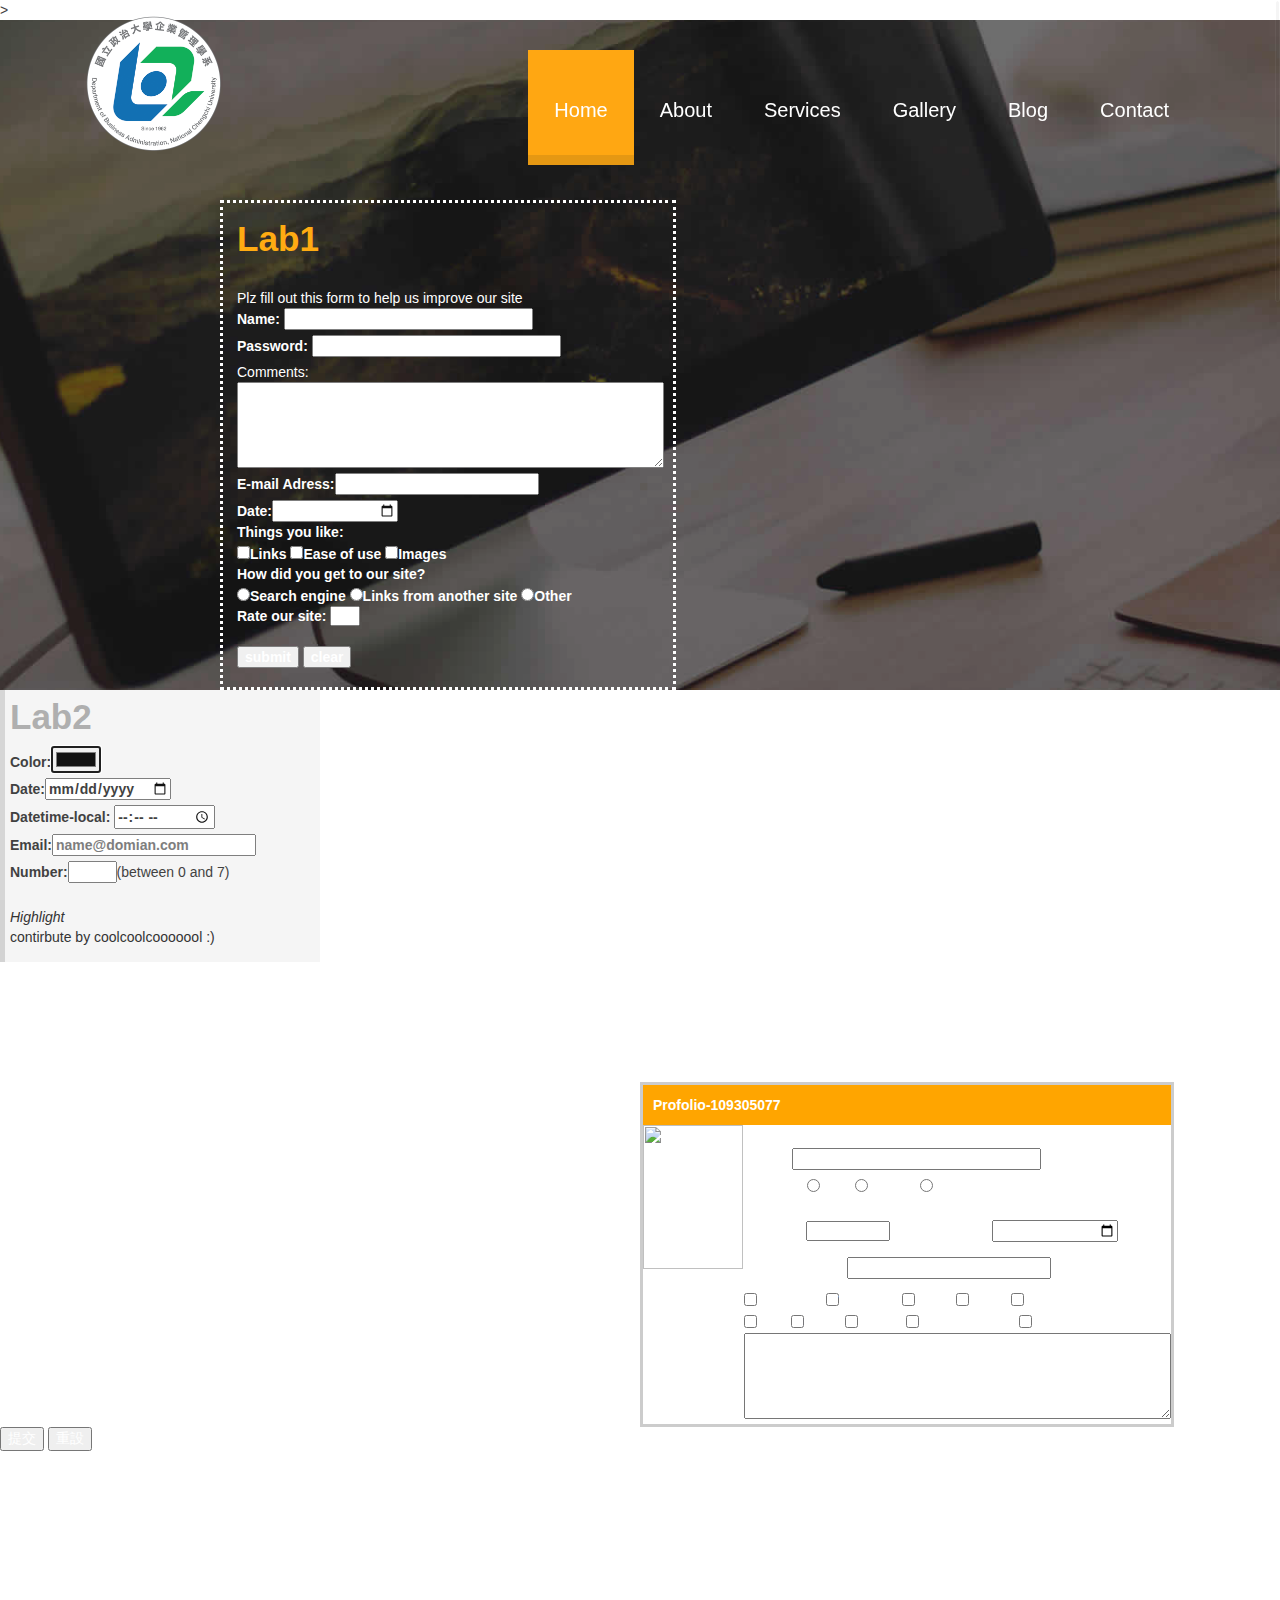
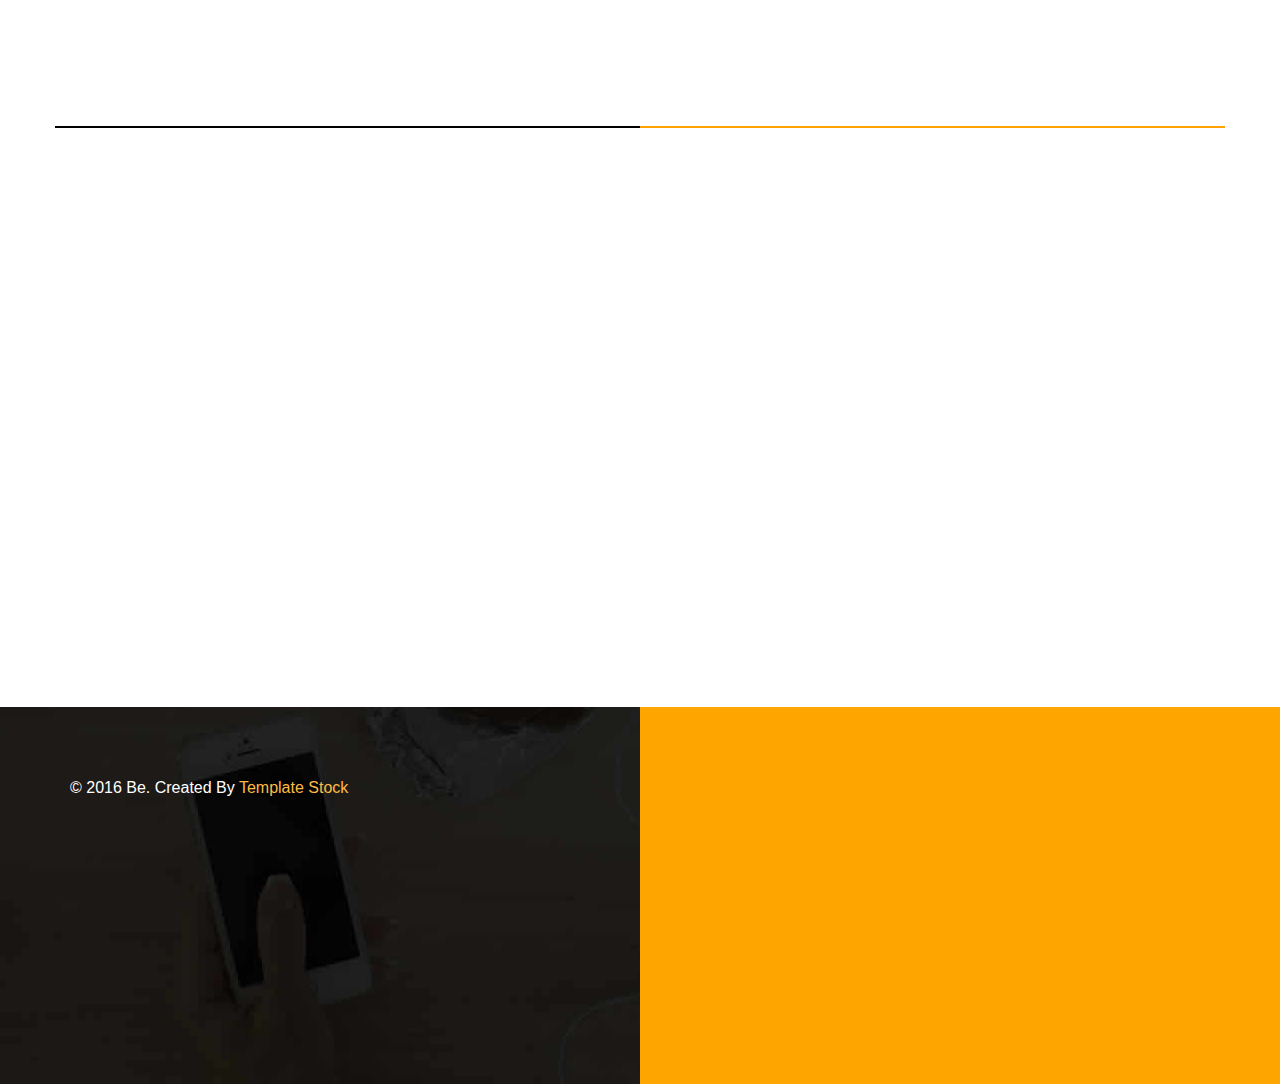
==== commit 25671524: "Update index.html" ====
--- a/be/index.html
+++ b/be/index.html
@@ -93,6 +93,7 @@
         <!-- =============== container-fluid =============== -->
     </nav>
     <!-- =============== header =============== -->
+    <section>>
     <header id="home" class="header">
 		<!-- =============== container =============== -->
         <div class="container">
@@ -114,7 +115,7 @@
             </textarea>
 
         <br><label>E-mail Adress:<input type="mail"></label>
-        <br><label>Date:<Input type="date">
+        <br><label>Date:<Input type="date"></Input>
         <br><b>Things you like:</b>
         <br><form action = "/action_page.php" method= "get">
             <input type="checkbox" name= "liked" value="links">Links
@@ -137,14 +138,9 @@
         <br><br>
             <input type="submit" value = "submit">
             <input type="reset" value="clear">
-        </form>
-		
-
-		<!-- =============== container end =============== -->
-    </header>
-
-		<!-- =============== container =============== -->
-
+        </form></form>
+        </header>
+        <section>
         <form class="lab2" >
             <h1 style="color: darkgray;">Lab2</h1>
             <label>Color:<input type = "color" autofocus /></label>
@@ -156,15 +152,91 @@
             <em>Highlight</em>
             <p>contirbute by coolcoolcooooool :)</p>
         </form>
-        
+        </section>
 
             </div>
-        </div>   
+        </div>  
 		<!-- =============== container end =============== -->		
-    </section>
-	
+    
+	<section id="about" class="header2">
+    <!-- =============== container =============== -->
+    <br><br><br><br><br><br>
+
+    <table style="border:3px #cccccc solid; padding: 1em; margin-left: 50%;" >
+        <form>
+        <tbody>
+            <th style="background-color: orange; padding: 10px; " colspan="3">Profolio-109305077</th>
+            <tr>
+            <th rowspan= "3" >
+                <img src = "https://i.pinimg.com/564x/1f/88/e3/1f88e33bcdaa1752a068d32d76cfa1b9.jpg" height=144 width=100><br>personal photo
+            </th>
+            <td rowspan= "1" colspan="2" style="padding-top: 10px; padding-left: 5px;">
+                <label>Name:<input name = "profile" size = "25" maxlength = "30"></label>
+                <br><label>Gender:
+                    <input type= "radio" name="Gender" value= "Male">Male
+                    <input type= "radio" name="Gender" value= "Female">Female
+                    <input type= "radio" name="Gender" value= "Other">Other
+                    </label>
+            </td>
+            <tr>
+            <td rowspan="1" style="padding-left: 5px;">
+                <label>County:
+                <form action="/action_page.php">
+                <select name = "grading">
+                    <option value= "Taipei">Taipei</option>
+                    <option value= "Tainan">Tainan</option>
+                    <option value= "Taichung">Taichung</option>
+                    <option value= "Taoyuan">Taoyuan</option>
+                </select>
+            </td>
+            <td>
+                <label>Birthday:<Input type="date"></label>
+            </td>
+            </tr>
+            <tr>
+            <td colspan="2" style="padding-left: 5px;">
+                <label>E-mail Adress:<input type="mail"></label>
+            </td>
+            </tr>
+            <tr>
+            <th>Hobby</th>
+            <td colspan="2"><form action = "/action_page.php" method= "get">
+                <input type="checkbox" name= "hooby" value="Swimming">Swimming
+                <input type="checkbox" name= "hooby" value="Volleyball">Volleyball
+                <input type="checkbox" name= "hooby" value="Movie">Movie
+                <input type="checkbox" name= "hooby" value="Game">Game
+                <input type="checkbox" name= "hooby" value="Sleep">Sleep
+            </td>
+            <tr>
+            <tr>
+            <th>Skill</th>
+            <td colspan="2"><form action = "/action_page.php" method= "get">
+                <input type="checkbox" name= "Skill" value="Java">Java
+                <input type="checkbox" name= "Skill" value="HTML">HTML
+                <input type="checkbox" name= "Skill" value="Pyhton">Pyhton
+                <input type="checkbox" name= "Skill" value="Microsoft Office">Microsoft Office
+                <input type="checkbox" name= "Skill" value="Premiere">Premiere
+            </td>
+            </tr>
+            <tr>
+            <th>Say Something</th>
+            <td colspan="2"><textarea rows = "4" cols="50">Say something here</textarea></td>
+            </tr>
+            </table>
+            <tr>
+            <th colspan = "3">
+                <input type="submit" value = "提交">
+                <input type="reset" value="重設">
+            </th>
+            </tr>
+        </form>
+
+            <p class="dott">Abcde</p>
+
+
 
 	<section id="contact">
+    <!-- =============== container end =============== -->
 	<!-- =============== container =============== -->
 		<div class="container">
 			    <div class="row">
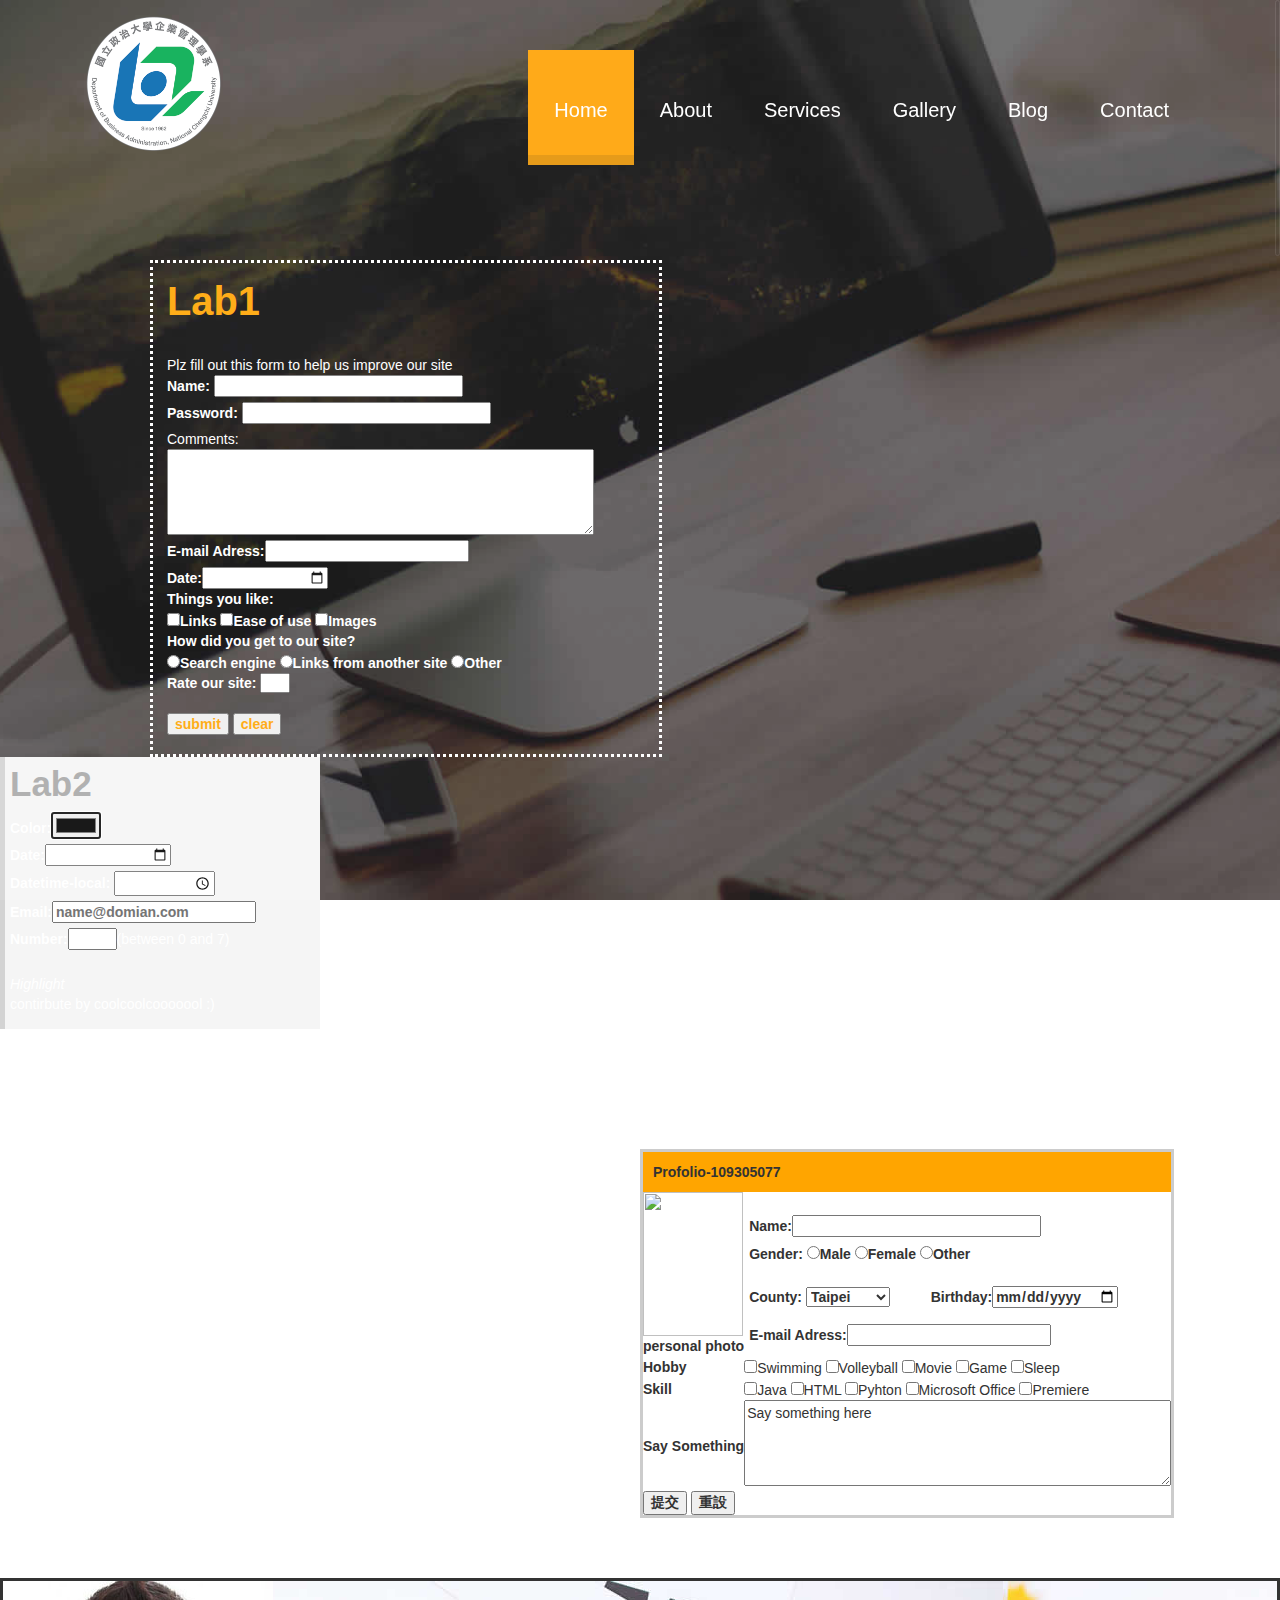
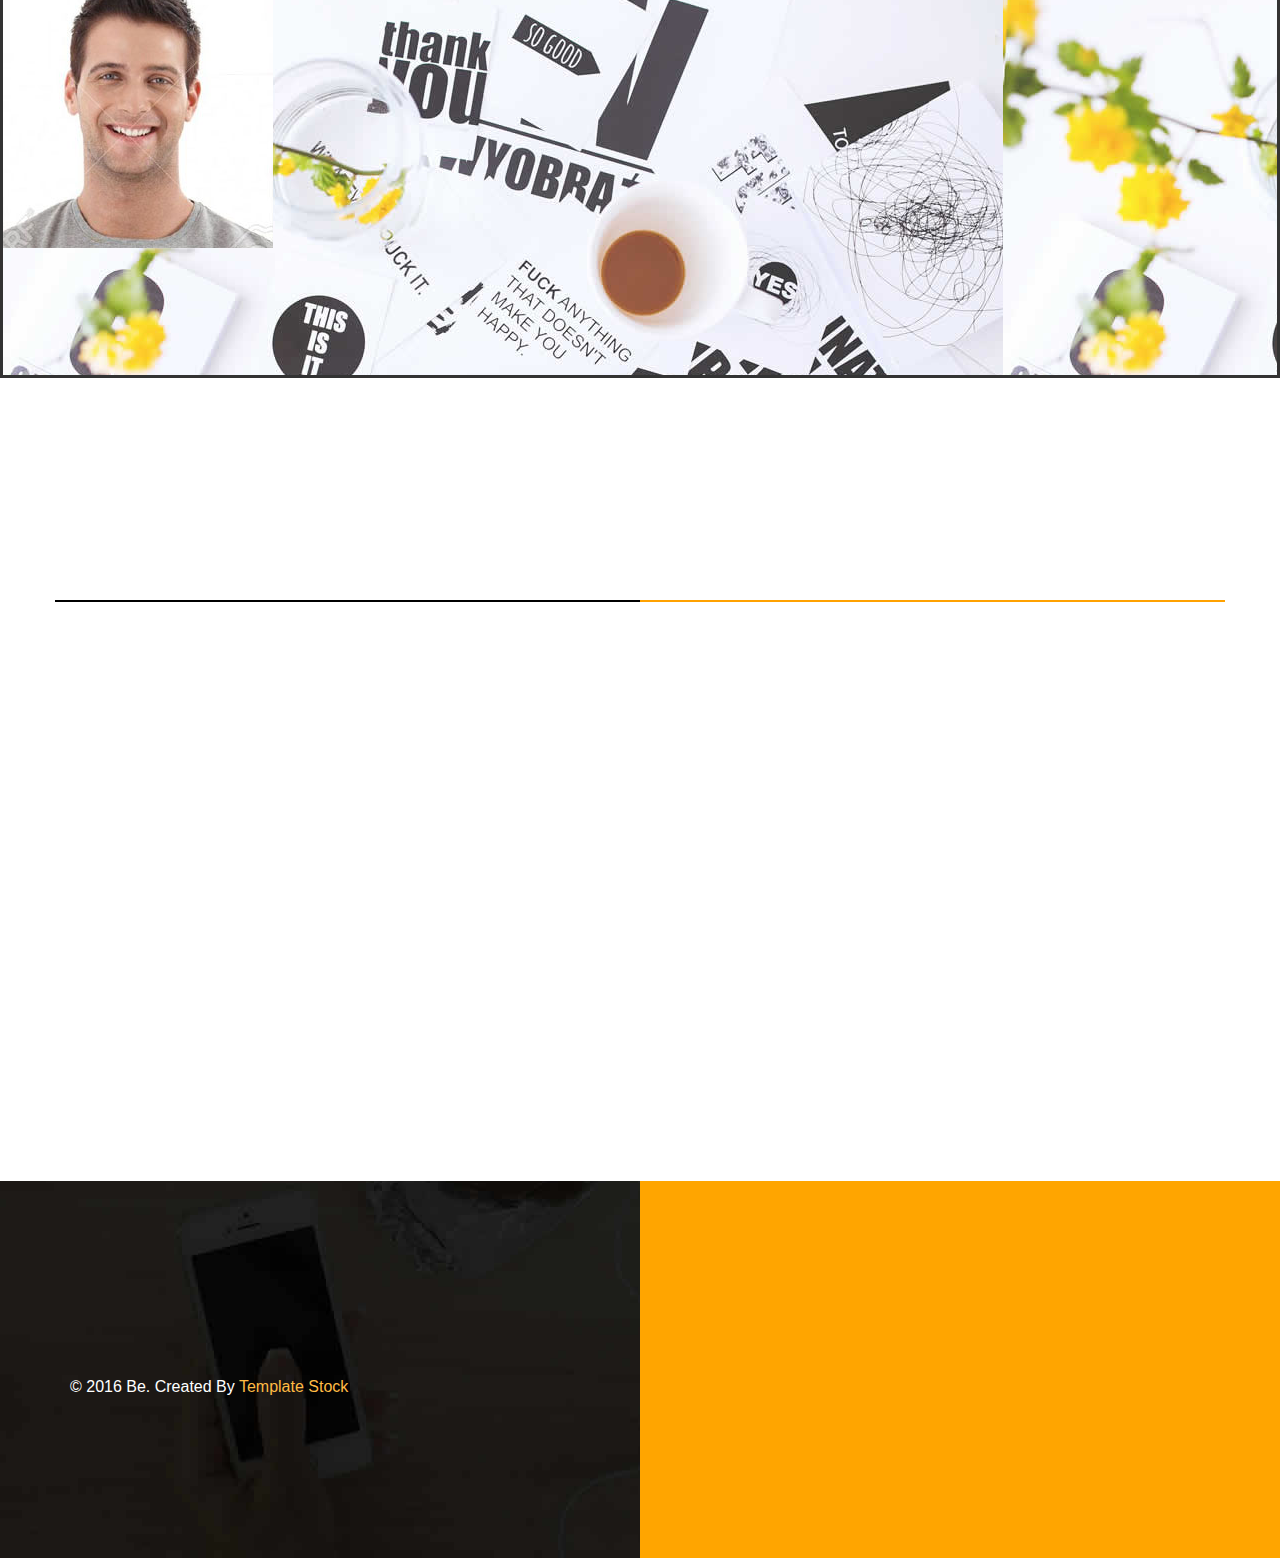
==== commit 99716c98: "Update index.html" ====
--- a/be/index.html
+++ b/be/index.html
@@ -93,29 +93,29 @@
         <!-- =============== container-fluid =============== -->
     </nav>
     <!-- =============== header =============== -->
-    <section>>
-    <header id="home" class="header">
+    <section id="home" class="header">
 		<!-- =============== container =============== -->
-        <div class="container">
-        <br><br><br><br><br><br><br><br><br>
-
-        <form class="lab1" >
+    <div>
+        <br><br><br><br><br><br><br><br><br><br><br><br><br>
+
+        <div class="lab1" >
+        <form >
         <h1 style="color: orange;">Lab1</h1>
         <br>Plz fill out this form to help us improve our site
         <br>
             <label> Name:
-                <input name = "profile" size = "25" maxlength = "30">
+                <input name = "profile" size = "25" maxlength = "30" style="color: #000000">
             </label>
         <br>
             <label> Password:
-                <input name = "profile" type = "password" size = "25" maxlength = "30">
+                <input name = "profile" type = "password" size = "25" maxlength = "30" style="color: #000000" >
             </label>
         <br>Comments: 
-        <br><textarea rows = "4" cols="50">
+        <br><textarea rows = "4" cols="50" style="color: #000000">
             </textarea>
 
-        <br><label>E-mail Adress:<input type="mail"></label>
-        <br><label>Date:<Input type="date"></Input>
+        <br><label>E-mail Adress:<input type="mail" style="color: #000000"></label>
+        <br><label>Date:<Input type="date" ></Input>
         <br><b>Things you like:</b>
         <br><form action = "/action_page.php" method= "get">
             <input type="checkbox" name= "liked" value="links">Links
@@ -136,12 +136,13 @@
                 <option value= "5">5</option>
             </select>
         <br><br>
-            <input type="submit" value = "submit">
-            <input type="reset" value="clear">
-        </form></form>
-        </header>
-        <section>
-        <form class="lab2" >
+            <input type="submit" value = "submit" style="color: orange">
+            <input type="reset" value="clear" style="color: orange">
+        </form>
+    </div>
+
+        <div class="lab2"> 
+            <form>
             <h1 style="color: darkgray;">Lab2</h1>
             <label>Color:<input type = "color" autofocus /></label>
             <br><label>Date:<input type="date"></label>
@@ -158,12 +159,13 @@
         </div>  
 		<!-- =============== container end =============== -->		
     
-	<section id="about" class="header2">
+	<section id="about" >
     <!-- =============== container =============== -->
     <br><br><br><br><br><br>
 
     <table style="border:3px #cccccc solid; padding: 1em; margin-left: 50%;" >
-        <form>
+        <div>
+        <form >
         <tbody>
             <th style="background-color: orange; padding: 10px; " colspan="3">Profolio-109305077</th>
             <tr>
@@ -222,7 +224,6 @@
             <th>Say Something</th>
             <td colspan="2"><textarea rows = "4" cols="50">Say something here</textarea></td>
             </tr>
-            </table>
             <tr>
             <th colspan = "3">
                 <input type="submit" value = "提交">
@@ -230,8 +231,12 @@
             </th>
             </tr>
         </form>
-
-            <p class="dott">Abcde</p>
+        </table>
+    </div>
+    <br><br><br>
+        <div style="background-image: url('assets/img/gallery/emp-5.jpg'); width: 100%; height: 400px;" class="solid">
+            <img class="img1" src="assets/img/team-img1.jpg"  ></img>
+        </div>
 
 
 
@@ -279,8 +284,16 @@
     <footer id="footer">
 	<!-- =============== container =============== -->
     <div class="container">
-			    <div class="row">
+                <div class="row">
                 <div class="col-xs-12 col-sm-6 col-md-6">
+
+                    <ul class="social-links">
+                        <li><a class="wow fadeInUp animated" href="index.html#" style="visibility: visible; animation-name: fadeInUp;"><i class="fa fa-facebook"></i></a></li>
+                        <li><a data-wow-delay=".1s" class="wow fadeInUp animated" href="index.html#" style="visibility: visible; animation-delay: 0.1s; animation-name: fadeInUp;"><i class="fa fa-twitter"></i></a></li>
+                        <li><a data-wow-delay=".2s" class="wow fadeInUp animated" href="index.html#" style="visibility: visible; animation-delay: 0.2s; animation-name: fadeInUp;"><i class="fa fa-google-plus"></i></a></li>
+                        <li><a data-wow-delay=".4s" class="wow fadeInUp animated" href="index.html#" style="visibility: visible; animation-delay: 0.4s; animation-name: fadeInUp;"><i class="fa fa-pinterest"></i></a></li>
+                        <li><a data-wow-delay=".5s" class="wow fadeInUp animated" href="index.html#" style="visibility: visible; animation-delay: 0.5s; animation-name: fadeInUp;"><i class="fa fa-envelope"></i></a></li>
+                    </ul>
 
 					
                     <p class="copyright">
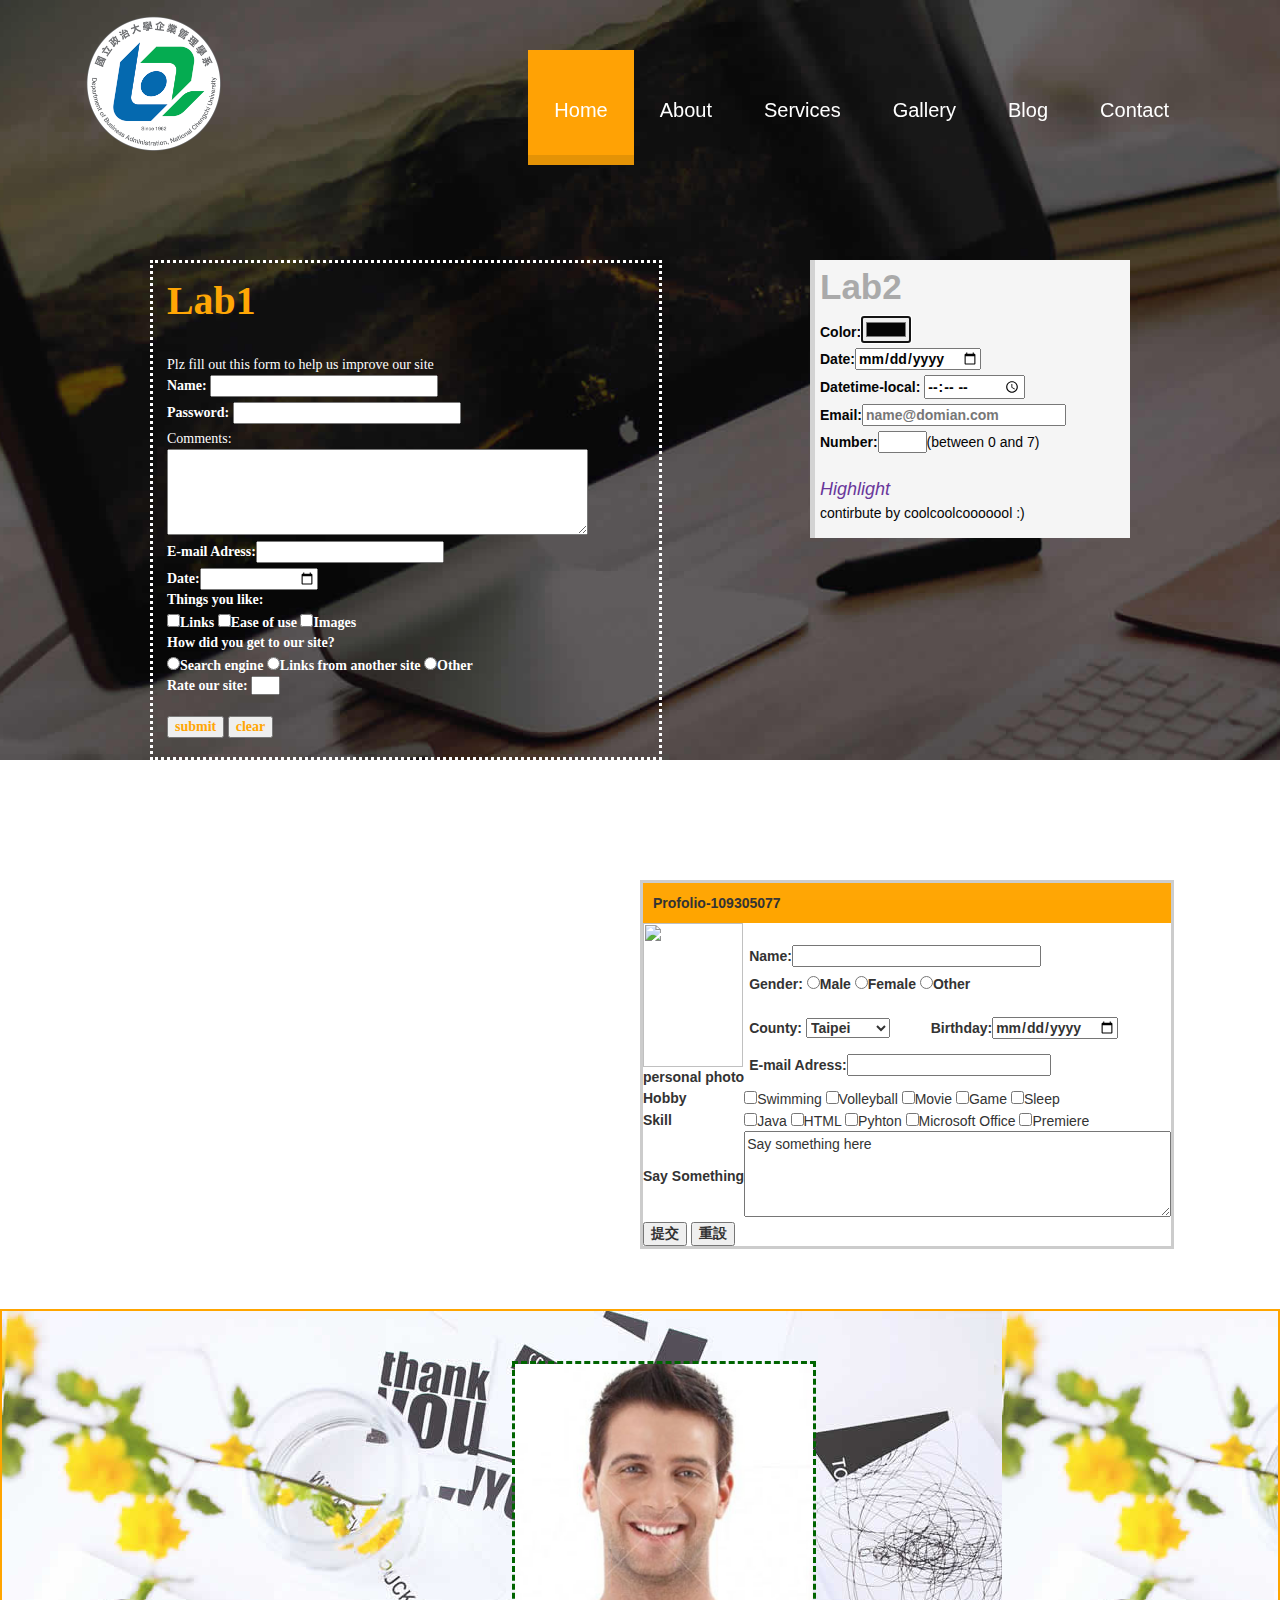
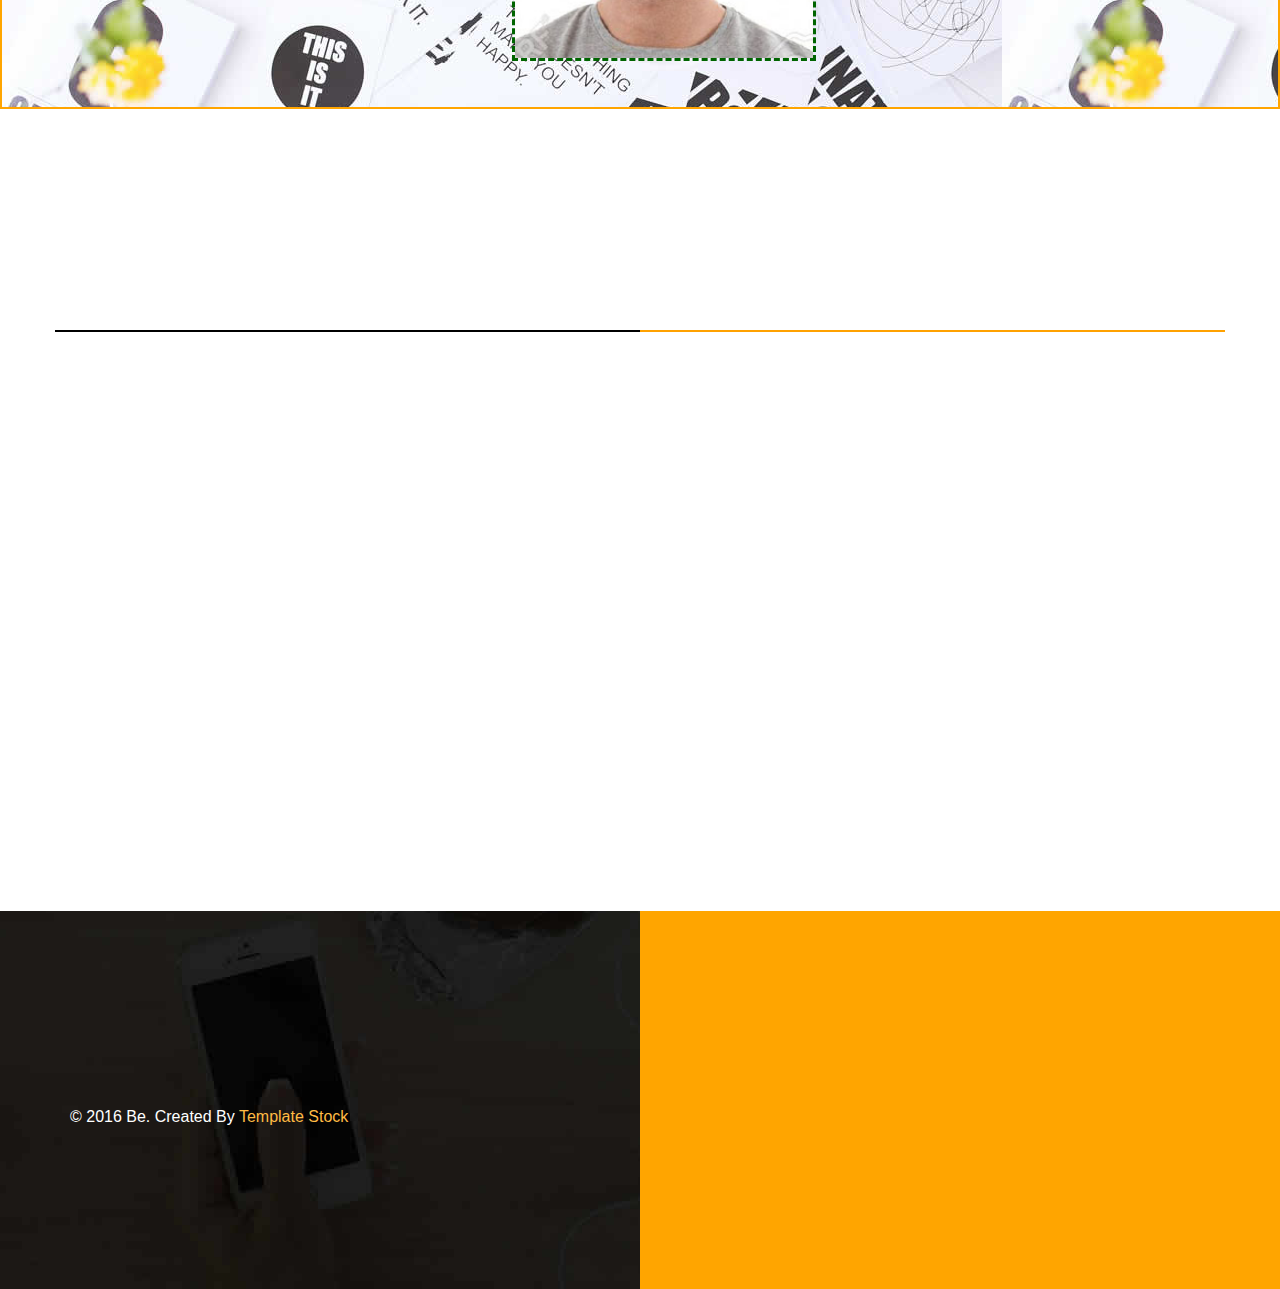
==== commit 8e8cffc8: "Update index.html" ====
--- a/be/index.html
+++ b/be/index.html
@@ -235,7 +235,7 @@
     </div>
     <br><br><br>
         <div style="background-image: url('assets/img/gallery/emp-5.jpg'); width: 100%; height: 400px;" class="solid">
-            <img class="img1" src="assets/img/team-img1.jpg"  ></img>
+            <img class="img1" src="assets/img/team-img1.jpg"style="border:3px darkgreen dashed;" ></img>
         </div>
 
 
--- a/be/assets/109305077/style_new.css
+++ b/be/assets/109305077/style_new.css
@@ -5,6 +5,7 @@
     height: 100%;
     font-family: helvetica, sans-serif;
     font-size:14px;
+    ;
 } 
 h1 {
     font-family: impact, helvetica, sans-serif;
@@ -19,7 +20,11 @@
     font-family: "andale mono", helvetica, sans-serif;
     font-size: ;
 }
-
+em{
+    color: rebeccapurple;
+    font-family: impact, helvetica, sans-serif;
+    font-size: 18px;
+}
 .dotted{
         border-style: dotted;
         padding: 1em;
@@ -31,7 +36,8 @@
 }
 .solid {
         border-style: solid;
-        border-width: 3px;
+        border-width: 2px;
+        border-color: orange;
 }
 .double {
         border-style: double;
@@ -50,6 +56,9 @@
         padding: 1em;
         width: 40%;
         margin-left: 150px;
+        float: left;
+        font-family: times, serif;
+
 }
 .lab2 {
         border-color: lightgray;
@@ -59,7 +68,16 @@
         background-color: whitesmoke;
         width: 25%;
         margin-right: 150px;
-        text-align: middle;
+        float: right;
+        color: black;
+}
+.img1{
+        height: 300px; 
+        position: relative;
+        top: 50px;
+        bottom: 50px;
+        left: 40%;
+
 }
 
 
@@ -68,4 +86,3 @@
 
 
 
-
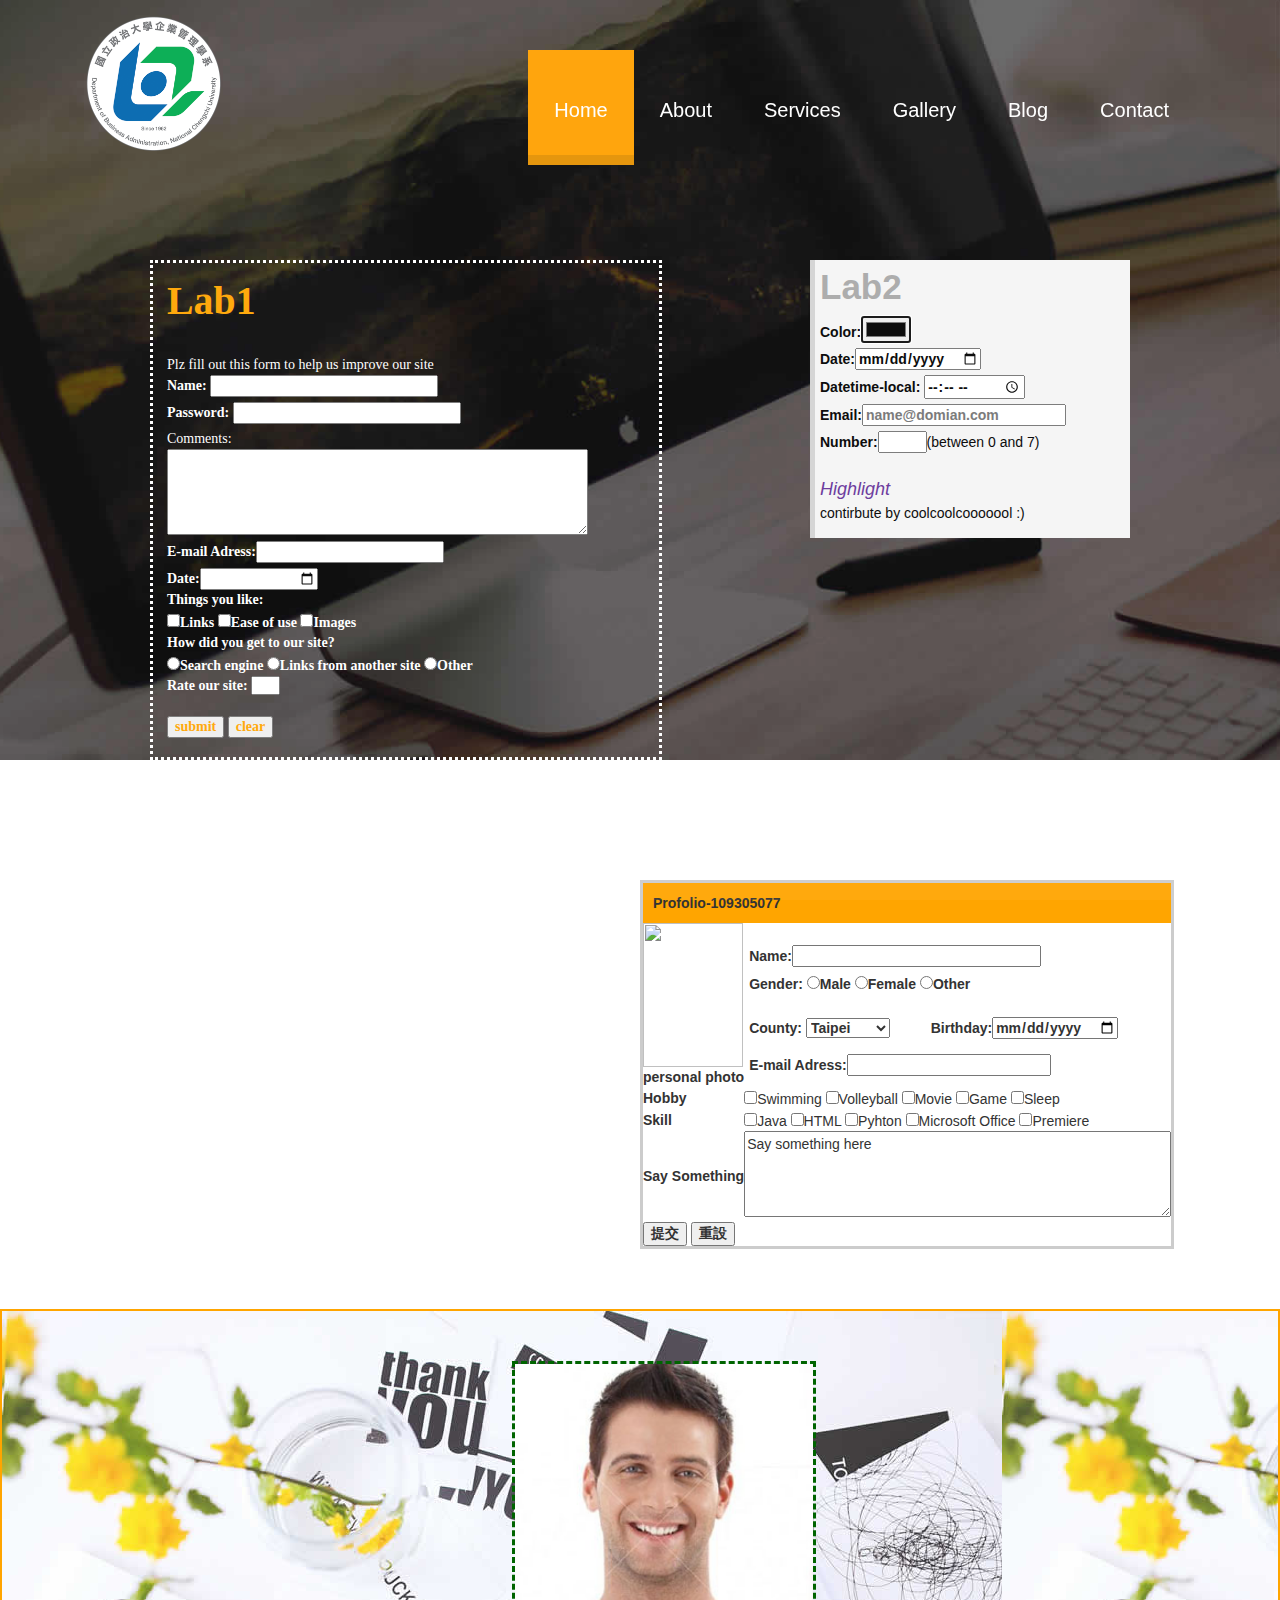
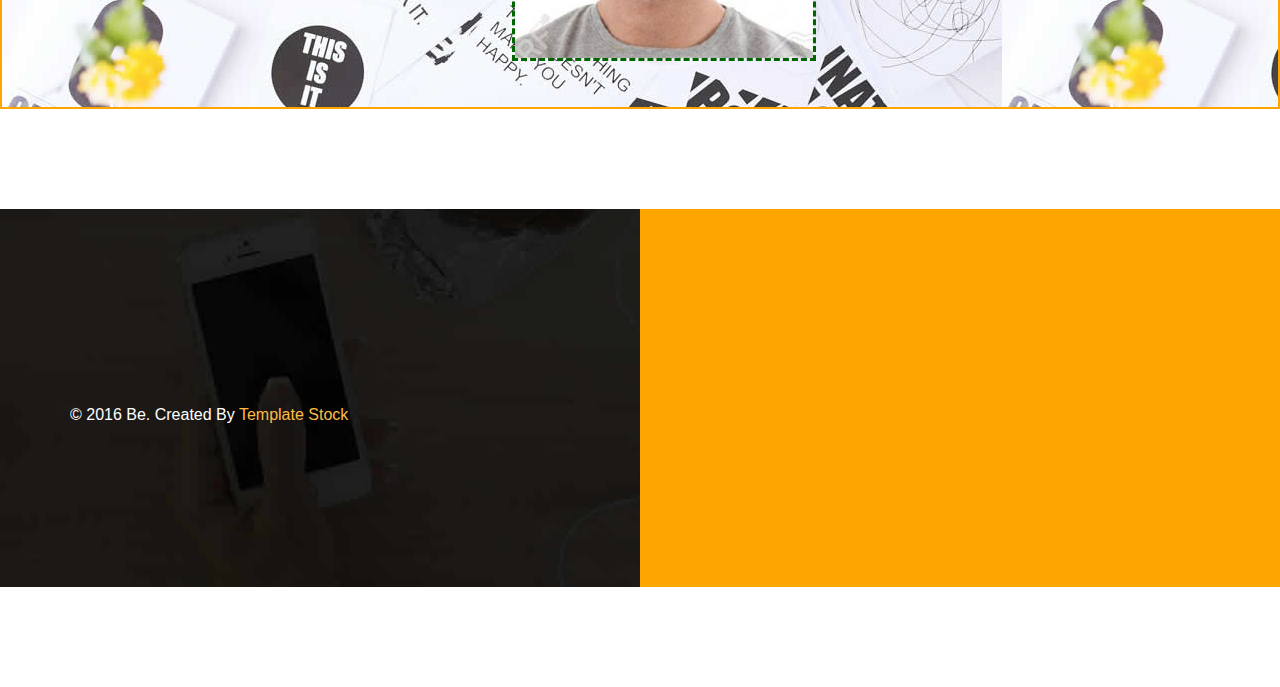
==== commit 4dd5b38c: "Update index.html" ====
--- a/be/index.html
+++ b/be/index.html
@@ -242,44 +242,7 @@
 
 	<section id="contact">
     <!-- =============== container end =============== -->
-	<!-- =============== container =============== -->
-		<div class="container">
-			    <div class="row">
-                <div class="title">
-				<h2>Contact</h2>
-				<p>Meet some of our lovely, passionate, positive people.</p>
-				</div>
-			</div>
-
-			<div class="row">
-
-				<div class="col-xs-12 col-sm-12 col-md-12 wow bounceIn animated" data-wow-delay=".1s">
-
-					<form action="#" method="post">
-						<div class="ajax-hidden">
-							<div class="col-xs-12 col-sm-6 col-md-6 form-group wow fadeInUp animated">
-								<label for="c_name" class="sr-only">Name</label>
-								<input type="text" placeholder="Name" name="name" class="form-control" id="name" required="">
-							</div>
-
-							<div data-wow-delay=".1s" class="col-xs-12 col-sm-6 col-md-6 form-group wow fadeInUp animated">
-								<label for="c_email" class="sr-only">Email</label>
-								<input type="email" placeholder="E-mail" name="email" class="form-control" id="email" pattern="^[A-Za-z0-9](([_\.\-]?[a-zA-Z0-9]+)*)@([A-Za-z0-9]+)(([\.\-]?[a-zA-Z0-9]+)*)\.([A-Za-z]{2,})$" placeholder="e.g. info@envato.com" required="">
-							</div>
-
-							<div data-wow-delay=".2s" class="col-xs-12 col-sm-12 col-md-12 form-group wow fadeInUp animated">
-								<textarea placeholder="Message" rows="7" name="description" id="description" class="form-control" required=""></textarea>
-							</div>
-
-							<button data-wow-delay=".3s" class="btn btn-sm btn-block wow fadeInUp animated" type="submit">Send Message</button>
-						</div>
-						<div class="ajax-response"></div>
-					</form>
-
-				</div>              
-			</div>
-		</div><!-- =============== container end =============== -->
-	</section>
+
     <!-- Footer -->
     <footer id="footer">
 	<!-- =============== container =============== -->
